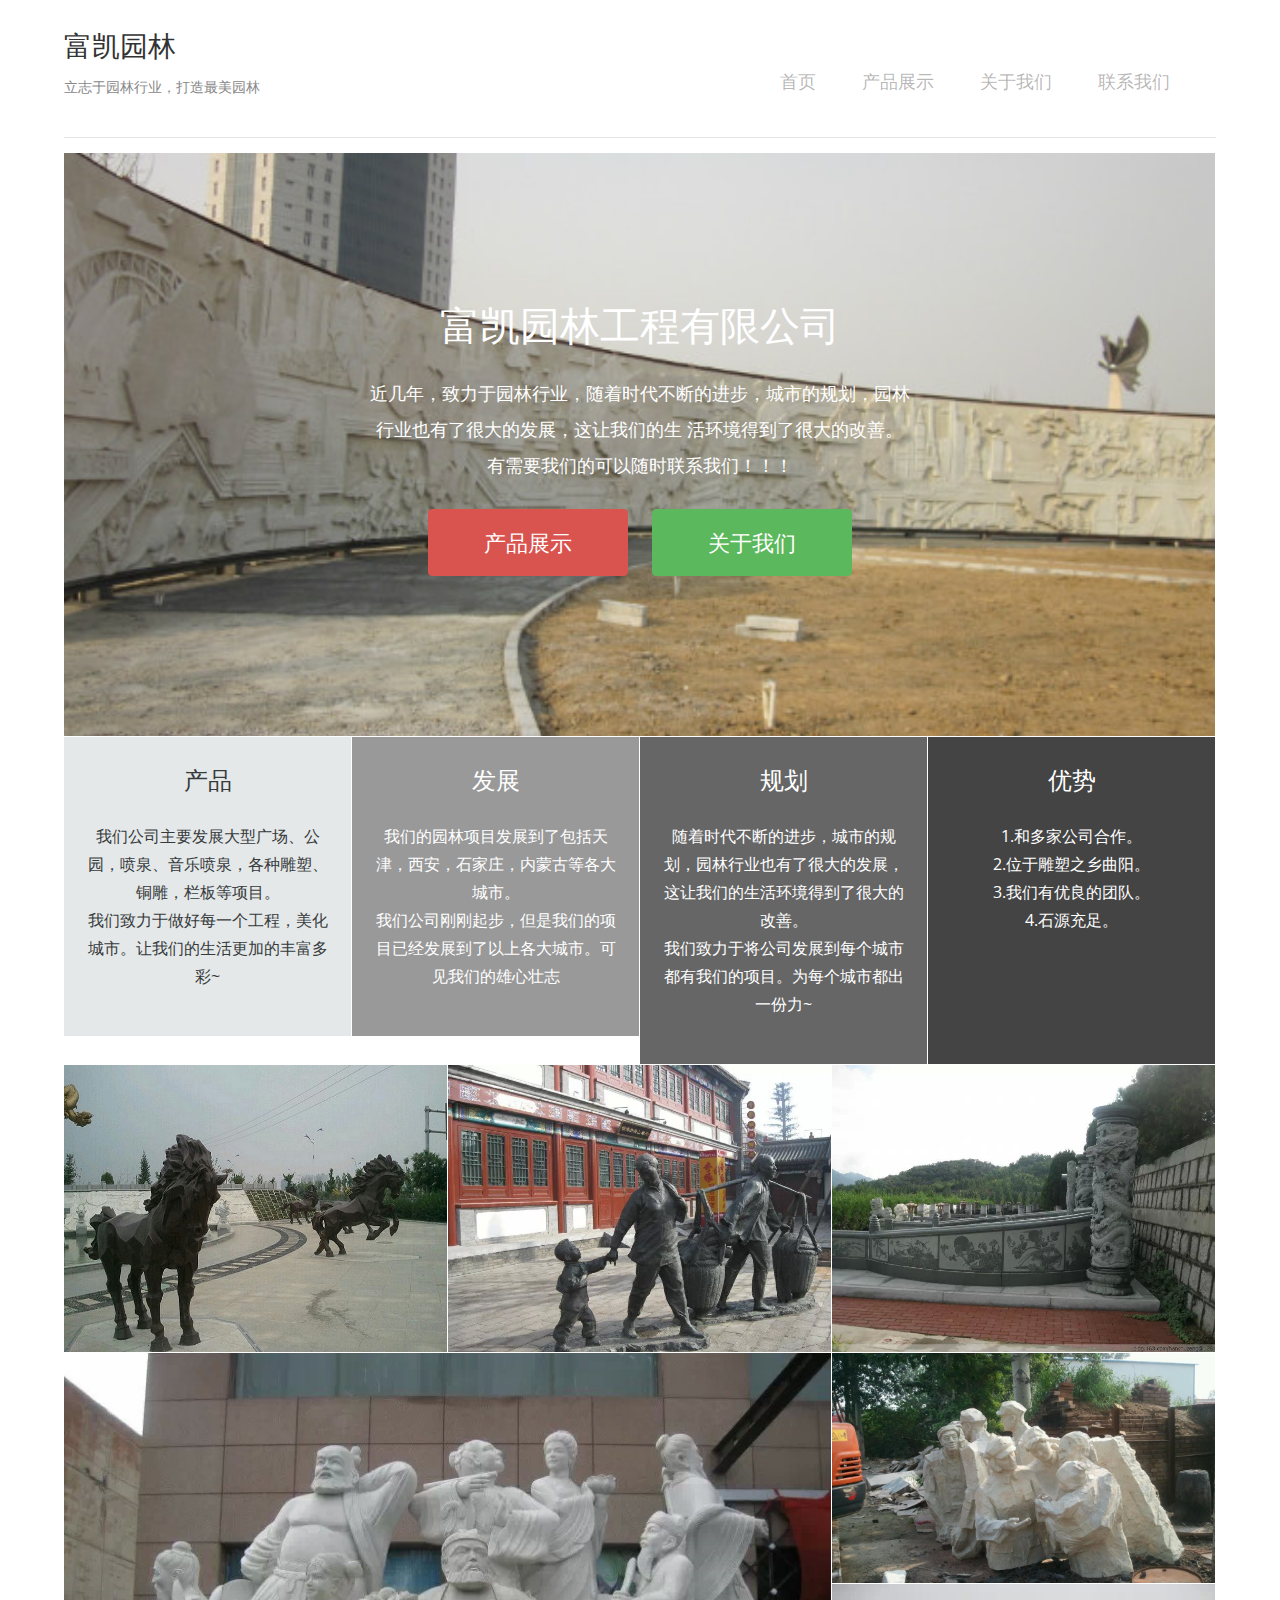
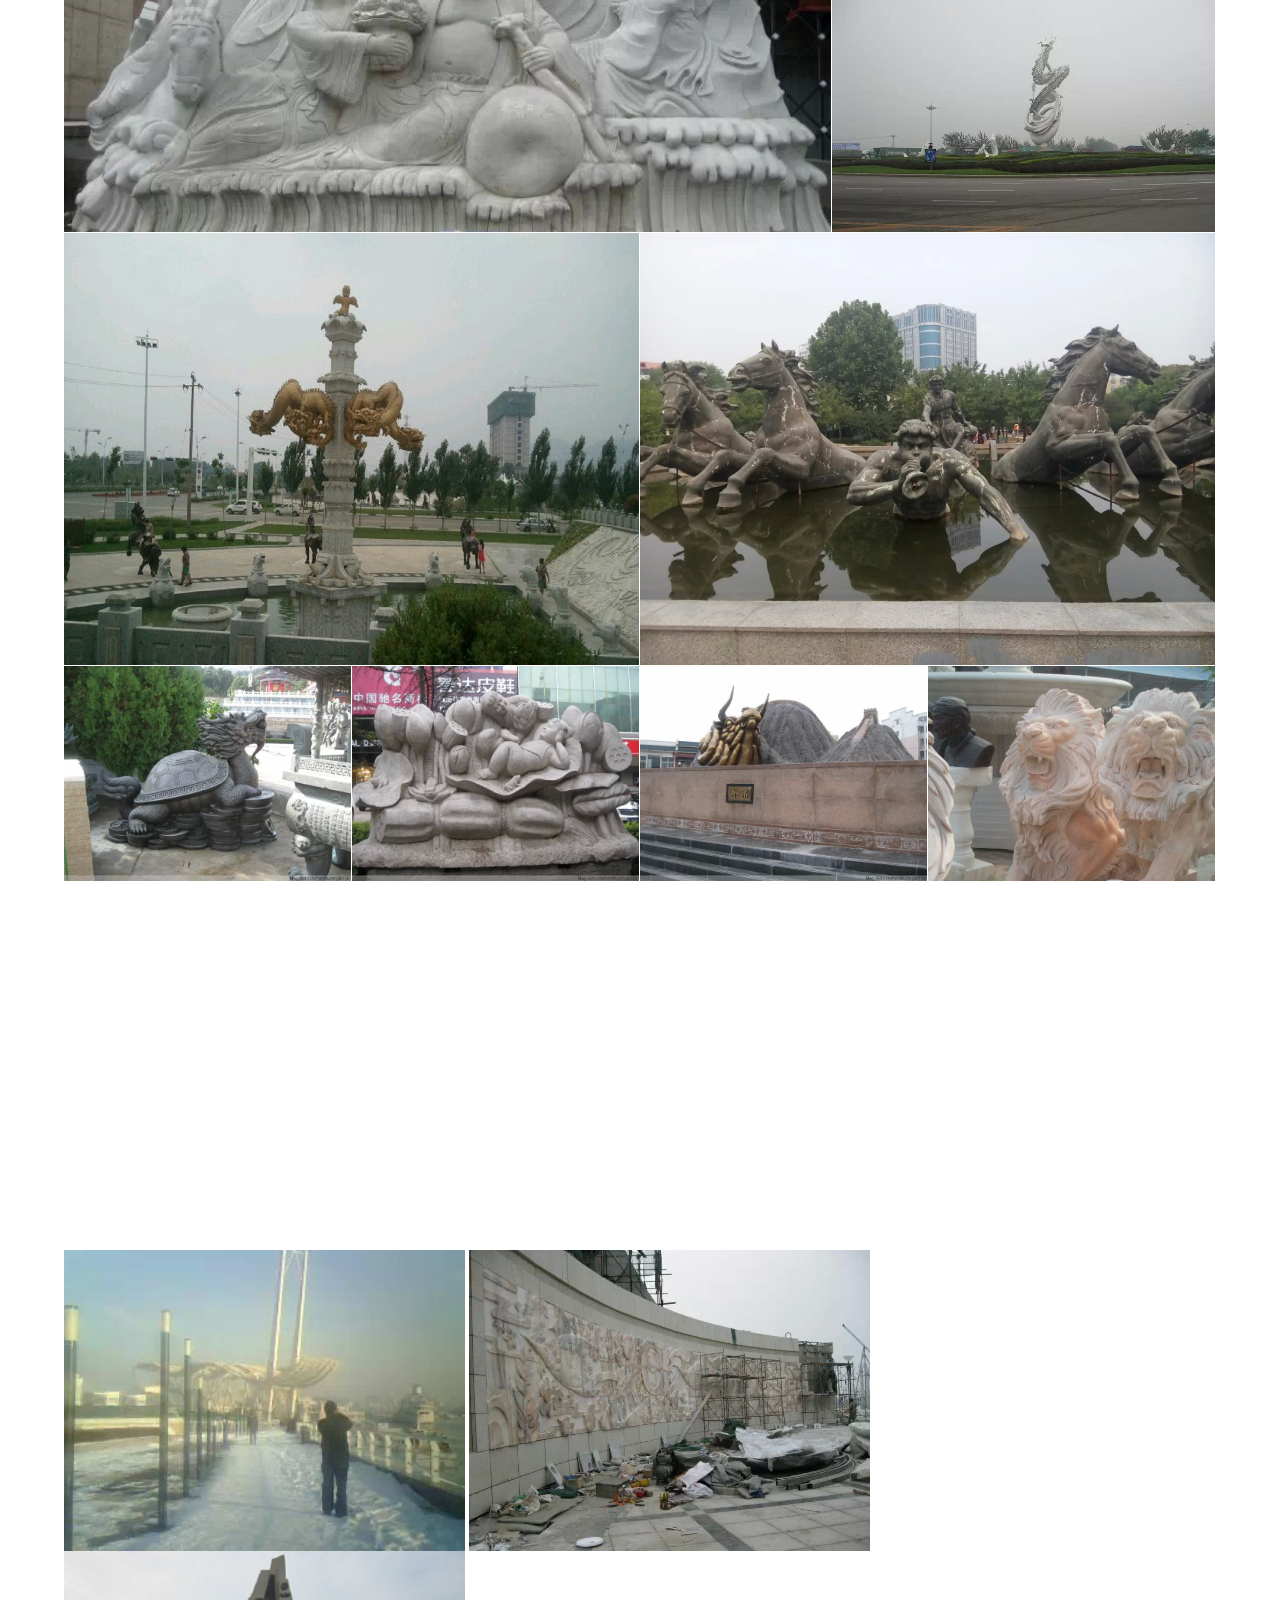
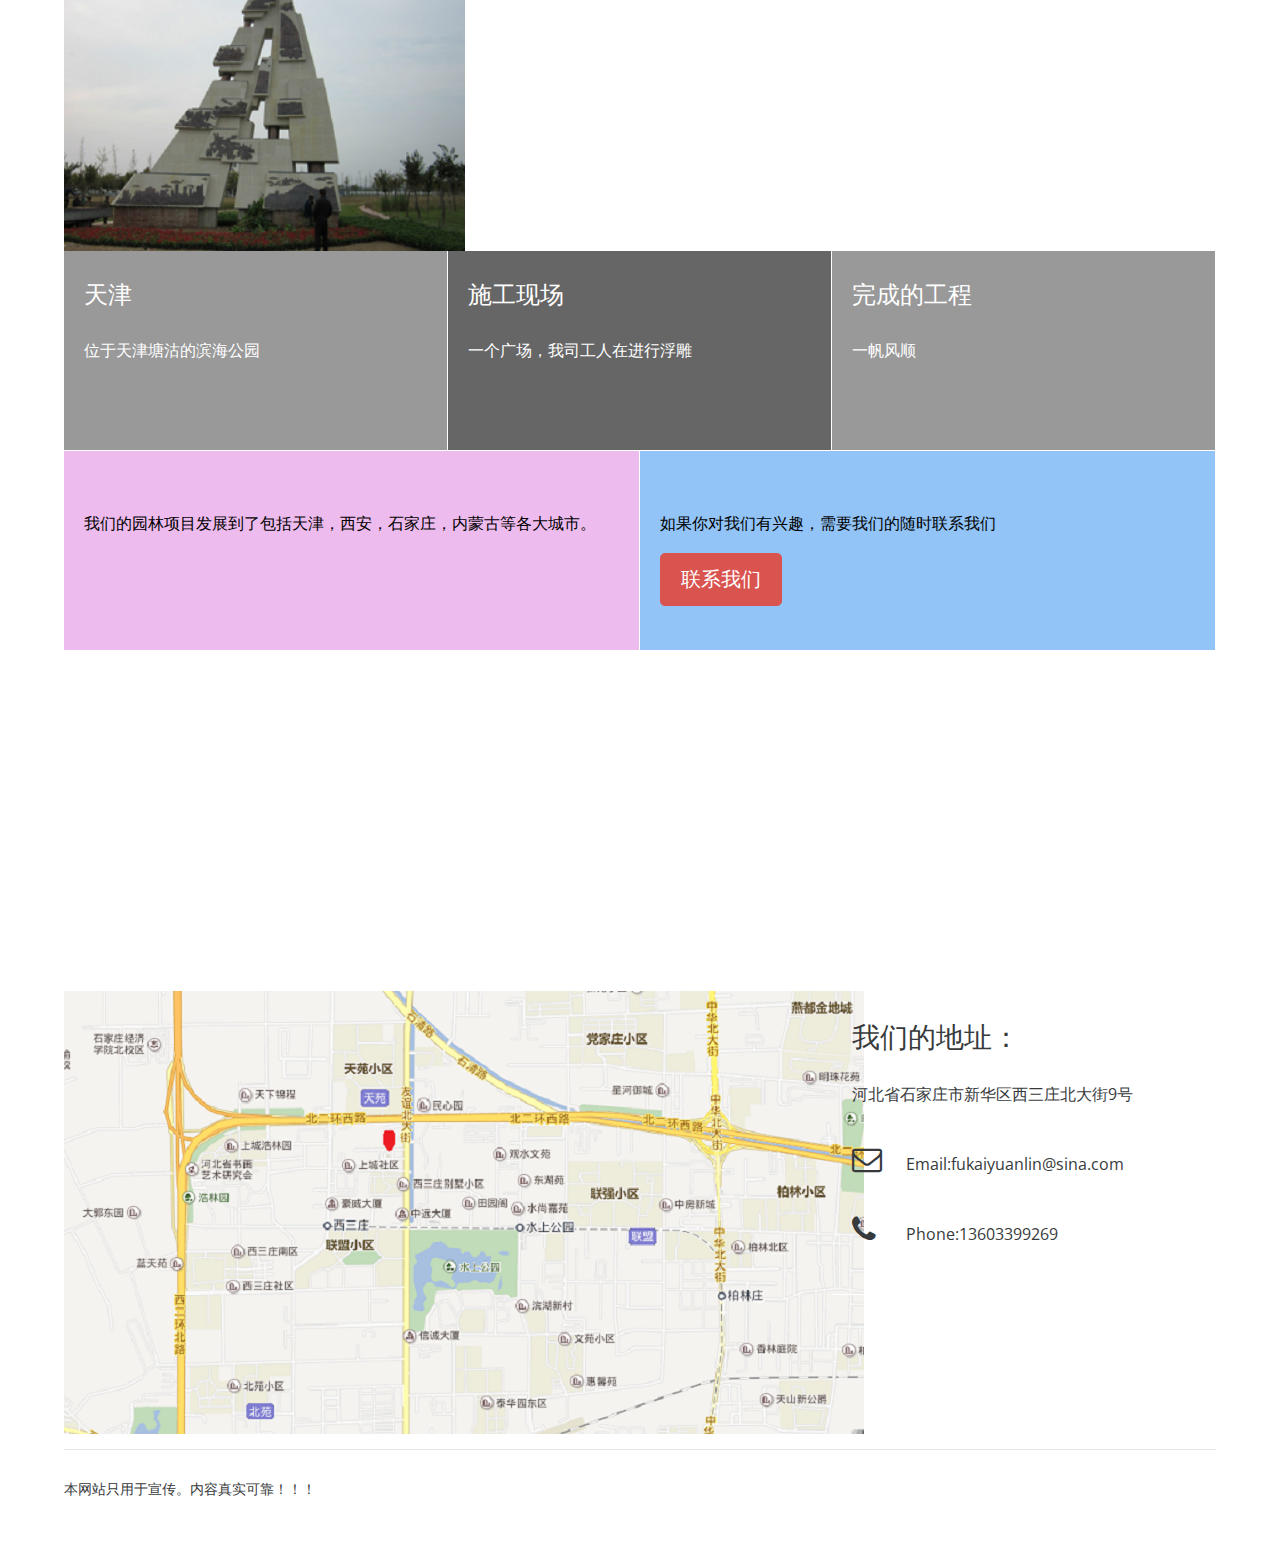
==== index.html @ c666693f "Added files via upload" ====
<!DOCTYPE html>
<html lang="en">
<head>
    <meta charset="UTF-8">
    <meta http-equiv="X-UA-Compatible" content="IE=edge">
    <meta name="viewport" content="width=device-width, initial-scale=1.0">
    
    <link rel='stylesheet' type='text/css' href='http://fonts.useso.com/css?family=Open+Sans:300,400,600,700,400italic'>
    <link rel="stylesheet" type="text/css" href="css/bootstrap.min.css">
    <link rel="stylesheet" type="text/css" href="css/ekko-lightbox.min.css">
<!--    <link rel="stylesheet" type="text/css" href="css/ekko-lightbox-dark.css"> -->
    <link rel="stylesheet" type="text/css" href="font-awesome/css/font-awesome.min.css">
    <link rel="stylesheet" type="text/css" href="css/style.css">
	<script src="js/jquery.min.js"></script>
	<script src="js/top.js"></script> 
    <title>富凯园林工程有限公司</title>
</head>

<body>

<header id="top">

	<div class="container-fluid">
    
        <div class="row">
        
            <div class="col-lg-4 col-md-12 site-title">
                <h1>富凯园林</h1>
                <h2>立志于园林行业，打造最美园林</h2>
                
            </div>
            
            <div class="col-lg-8 col-md-12 main-menu">
                
                <nav class="navbar navbar-light">
                  <ul class="nav navbar-nav single-page-nav">
                    <li class="nav-item">
                      <a class="nav-link" href="#home">首页<!-- <span class="sr-only">(current)</span> --></a>
                    </li>
                    <li class="nav-item">
                      <a class="nav-link" href="#gallery">产品展示</a>
                    </li>
                    <li class="nav-item">
                      <a class="nav-link" href="#about">关于我们</a>
                    </li>
                    <li class="nav-item">
                      <a class="nav-link" href="#contact">联系我们</a>
                    </li>
                    <li class="nav-item">
                     
                    </li>
                  </ul>
                </nav>
              
            </div>
            
        </div>
        
        <div class="row">
            <div class="col-md-12">
            	<hr class="sigma-hr">
            </div>
        </div>

    </div>
    
</header>

<section id="home">

	<div class="container-fluid">

        <div class="row sigma-home single-page-nav">
        
        	<div class="col-md-offset-2 col-lg-offset-3 col-lg-6 col-md-8 col-sm-12 text-center">
            	<h1>富凯园林工程有限公司</h1>
            	<p>近几年，致力于园林行业，随着时代不断的进步，城市的规划，园林行业也有了很大的发展，这让我们的生
				 活环境得到了很大的改善。</br>
                有需要我们的可以随时联系我们！！！</p>
                <a href="#gallery" class="btn btn-danger sigma-start">产品展示</a>
                <a href="#about" class="btn btn-success sigma-start">关于我们</a>
            </div>
            
        </div>
        
        <div class="row">
        	<div class="sigma-content col-lg-3 col-md-6 sigma-bg-lightgray text-center">   	 
                <h2>产品</h2>
            	<p >我们公司主要发展大型广场、公园，喷泉、音乐喷泉，各种雕塑、铜雕，栏板等项目。</br>我们致力于做好每一个工程，美化城市。让我们的生活更加的丰富多彩~</p>
				
            </div>
            <div class="sigma-content col-lg-3 col-md-6 sigma-bg-gray text-center">
            	<h2>发展</h2>
            	<p>我们的园林项目发展到了包括天津，西安，石家庄，内蒙古等各大城市。</br>
				 我们公司刚刚起步，但是我们的项目已经发展到了以上各大城市。可见我们的雄心壮志
				</p>
            </div>
            <div class="sigma-content col-lg-3 col-md-6 sigma-bg-darkgray text-center">
            	<h2>规划</h2>
            	<p>随着时代不断的进步，城市的规划，园林行业也有了很大的发展，这让我们的生活环境得到了很大的改善。</br>
					我们致力于将公司发展到每个城市都有我们的项目。为每个城市都出一份力~
				</p>
            </div>
            <div class="sigma-content col-lg-3 col-md-6 sigma-bg-black text-center">
            	<h2>优势</h2>
            	<p>1.和多家公司合作。</br>2.位于雕塑之乡曲阳。<br>3.我们有优良的团队。</br>4.石源充足。</br></br></br></br></p>
            </div>
        </div>
        
	</div>
    
</section>

<section id="gallery">

	<div class="container-fluid">

        <div class="row">
        
			<a href="images/tm-sigma-01.jpg" data-toggle="lightbox" data-gallery="sigma-gallery" data-title="广场">
            <img src="images/tm-sigma-01.jpg" alt="Image 1" class="img-fluid sigmapad col-lg-4 col-md-6 col-sm-6"></a>

			<a href="images/tm-sigma-02.jpg" data-toggle="lightbox" data-gallery="sigma-gallery" data-title="铜人（一家三口）"
            	data-footer=""><!-- data_footer 用于显示详细信息现在先不用 -->
            <img src="images/tm-sigma-02.jpg" alt="Image 2" class="img-fluid sigmapad col-lg-4 col-md-6 col-sm-6"></a>

			<a href="images/tm-sigma-03.jpg" data-toggle="lightbox" data-gallery="sigma-gallery" data-title="栏板、石柱、浮雕">
			<img src="images/tm-sigma-03.jpg" alt="Image 3" class="img-fluid sigmapad col-lg-4 col-md-8 col-sm-12"></a>

			<a href="images/tm-sigma-04.jpg" data-toggle="lightbox" data-gallery="sigma-gallery" data-title="八仙过海、各显神通"
            	data-footer="">
			<img src="images/tm-sigma-04.jpg" alt="Image 4" class="img-fluid sigmapad col-lg-8 col-md-4 col-sm-6"></a>

			<a href="images/tm-sigma-05.jpg" data-toggle="lightbox" data-gallery="sigma-gallery" data-title="解放军">
			<img src="images/tm-sigma-05.jpg" alt="Image 5" class="img-fluid sigmapad col-lg-4 col-md-4 col-sm-6"></a>
			
            <a href="images/tm-sigma-06.jpg" data-toggle="lightbox" data-gallery="sigma-gallery" data-title="广场铜雕">
            <img src="images/tm-sigma-06.jpg" alt="Image 6" class="img-fluid sigmapad col-lg-4" title="Bicycle"></a>
            

			<a href="images/tm-sigma-07.jpg" data-toggle="lightbox" data-gallery="sigma-gallery" data-title="广场">
			<img src="images/tm-sigma-07.jpg" alt="Image 7" class="img-fluid sigmapad col-sm-6" title="Walking"></a>

			<a href="images/tm-sigma-08.jpg" data-toggle="lightbox" data-gallery="sigma-gallery" data-title="喷泉">
			<img src="images/tm-sigma-08.jpg" alt="Image 8" class="img-fluid sigmapad col-sm-6" title="Camera"></a>
            
            <a href="images/tm-sigma-09.jpg" data-toggle="lightbox" data-gallery="sigma-gallery" data-title="神兽">
			<img src="images/tm-sigma-09.jpg" alt="Image 9" class="img-fluid sigmapad col-lg-3 col-md-8 col-sm-12"></a>


			<a href="images/tm-sigma-10.jpg" data-toggle="lightbox" data-gallery="sigma-gallery" data-title="童子">
			<img src="images/tm-sigma-10.jpg" alt="Image 10" class="img-fluid sigmapad col-lg-3 col-md-4 col-sm-6"></a>

			<a href="images/tm-sigma-11.jpg" data-toggle="lightbox" data-gallery="sigma-gallery" data-title="广场铜雕">
			<img src="images/tm-sigma-11.jpg" alt="Image 11" class="img-fluid sigmapad col-lg-3 col-md-4 col-sm-6"></a>

			<a href="images/tm-sigma-12.jpg" data-toggle="lightbox" data-gallery="sigma-gallery" data-title="狮子">
			<img src="images/tm-sigma-12.jpg" alt="Image 12" class="img-fluid sigmapad col-lg-3 col-sm-12"></a>

        </div>
        
    </div>

</section>

<section id="about">
	
	<div class="container-fluid">
    
    	<div class="row sigma-section-header">
        	<div class="col-md-offset-2 col-lg-offset-3 col-lg-6 col-md-8 col-sm-12 text-center">
        		<h1>关于我们</h1>
                <p>我们公司主要发展大型广场、公园，喷泉、音乐喷泉，各种雕塑、铜雕，栏板等项目。</br>我们的园林项目发展到了包括天津，西安，石家庄，内蒙古等各大城市。</br>
				  位于雕塑之乡曲阳.我们有优良的团队。需要的联系我们吧。
				</p>
            </div>
        </div>
		 <div class="row single-page-nav">
        
        	 <div class="">
            	<div class="">
					<img src="images/tianjing.jpg" width="400.8px"/>
					<img src="images/item.jpg" width="400.8px"/>
					<img src="images/item1.png" width="400.8px"/>
				</div>
            </div>
            <div class="sigma-content col-lg-4 col-md-6 sigma-bg-gray">
            	<h2>天津</h2>
            	<p>位于天津塘沽的滨海公园</p>
            </div>
            <div class="sigma-content col-lg-4 col-md-12 sigma-bg-darkgray">
            	<h2>施工现场</h2>
            	<p>一个广场，我司工人在进行浮雕</p>
            </div>
			<div class="sigma-content col-lg-4 col-md-6 sigma-bg-gray">
            	<h2>完成的工程</h2>
            	<p>一帆风顺</p>
            </div>
        	<div class="sigma-content col-lg-6 col-md-6 sigma-bg-pink">
            	<h2></h2>
            	<p>我们的园林项目发展到了包括天津，西安，石家庄，内蒙古等各大城市。</p>
               
            </div>
			
            <div class="sigma-content col-lg-6 col-md-6 sigma-bg-lightblue">
            	<h2></h2>
            	<p>如果你对我们有兴趣，需要我们的随时联系我们</p>
                <a href="#contact" class="btn btn-danger btn-lg">联系我们</a>
            </div>
        
        	
            
        </div>
        

	</div>
</section>   

<section id="contact">

	<div class="container-fluid">

        <div class="row sigma-section-header">
        	<div class="col-md-offset-2 col-lg-offset-3 col-lg-6 col-md-8 col-sm-12 text-center">
        		<h1>联系我们</h1>
                <p>
				    </br>
					有需要我们的可以随时联系我们！！！</br>
					发送邮件时请注明,需策划书。
				 </p>
            </div>
        </div> 
        
        <div class="row">
            <div class="sigmano col-lg-8 col-md-12">
                <img src="images/address_map.png"/>
               
            </div>
            
			<div class="sigma-content col-lg-4 col-md-12">
        		<h3>我们的地址：</h3>
                <p>河北省石家庄市新华区西三庄北大街9号</p>
          		<p><span class="contact-icon fa fa-envelope-o"></span> Email:fukaiyuanlin@sina.com</p>
                <p><span class="contact-icon fa fa-phone"></span> Phone:13603399269</p>
            </div>
        </div>
        
	</div>
    
</section>


<footer>

	<div class="container-fluid">
    
    	<div class="row">
            <div class="col-md-12">
            	<hr class="sigma-hr">
            </div>
        </div>

        <div class="row">
        	<div class="sigma-copyright col-lg-8">
            	<p >本网站只用于宣传。内容真实可靠！！！</p>
            </div>
        </div>
        
    </div>   

</footer>

		<script src="js/jquery.min.js"></script>
		<script src="js/bootstrap.min.js"></script>
        <script src="js/ekko-lightbox.min.js"></script>
        <script src="js/jquery.singlePageNav.min.js"></script>
        <script>

            // Prevent console.log from generating errors in IE for the purposes of the demo
            if ( ! window.console ) console = { log: function(){} };

            // The actual plugin
            $('.single-page-nav').singlePageNav({
                offset: $('.single-page-nav').outerHeight(),
                filter: ':not(.external)',
                updateHash: true,
                beforeStart: function() {
                    console.log('begin scrolling');
                },
                onComplete: function() {
                    console.log('done scrolling');
                }
            });
			
			$(document).ready(function ($) {

				// delegate calls to data-toggle="lightbox"
				$(document).delegate('*[data-toggle="lightbox"]', 'click', function(event) {
					event.preventDefault();
					return $(this).ekkoLightbox({
						always_show_close: true
					});
				});

			});
			
        </script>

</body>
 <a href="#top" class="cd-top">Top</a>
</html>
---- css/style.css ----
body {
    font-family: 'Open Sans', sans-serif;
	font-size: 18px;
	font-weight: normal;
	line-height: 34px;
}

h1 {
	font-size: 34px;
}

h2 {
	font-size: 30px;
}

.container-fluid {
	margin-left: 5%;
	margin-right: 5%;
}

.sigma-icon {
	font-size: 72px;
	padding: 30px;
}

.contact-icon {
	font-size: 30px;
	padding: 0 20px 0 0;
	min-width: 50px;
}

.site-title {
	padding: 0;
	margin-top: 30px;
	margin-bottom: 20px;
}

.site-title h1 {
	color: #333;
}

.site-title h2 {
	color: #888;
	font-size: 16px;
	padding-top: 20px;
}

.text-center {
	text-align: center;
}
.text-right {
	text-align: right;
}

.main-menu {
	margin-top: 60px;
}
.copyrights{
	text-indent:-9999px;
	height:0;
	line-height:0;
	font-size:0;
	overflow:hidden;
}

.navbar {
	float: right;
	padding: 0 !important;
	margin: 0 !important;
}

.nav-link {
	padding: 10px 15px;
	font-size: 18px;
}

.sigma-hr {
   	margin: 15px -15px !important;
}

.sigmapad {
	padding: 0 1px 1px 0 !important;
	margin: 0 !important;
}

.sigmano {
	padding: 0 !important;
	margin: 0 !important;
}

.sigma-home h1 {
	font-size: 48px;
	color: #FFF;
}
.sigma-home p {
	font-size: 24px;
	color: #FFF;
	line-height: 44px;
}
.sigma-home {
	padding: 0px;
	padding-top: 150px;
	padding-bottom: 150px;
	background: url(../images/tm-sigma-00.jpg) no-repeat center center fixed; 
	-webkit-background-size: cover;
	-moz-background-size: cover;
	-o-background-size: cover;
	background-size: cover;
	border-right: 1px solid #fff;
	border-bottom: 1px solid #fff;
}

.space40 {
	margin-bottom: 40px;
}

.sigma-start {
	margin: 10px;
	padding: 16px 40px;
	min-width: 200px;
	font-size: 22px;
}

.sigma-content {
	padding: 60px 40px;
	border-right: 1px solid #fff;
	border-bottom: 1px solid #fff;
	min-height: 280px;
	
}

.sigma-section-header {
	padding: 0px;
	padding-top: 100px;
	padding-bottom: 80px;
	background: url(../images/tm-sigma-00.jpg) no-repeat center center fixed; 
	-webkit-background-size: cover;
	-moz-background-size: cover;
	-o-background-size: cover;
	background-size: cover;
	border-right: 1px solid #fff;
	border-bottom: 1px solid #fff;
	color: #FFF;
}

.sigma-home p, .sigma-content p, .sigma-section-header p {
	padding: 20px 0 0 0;
	
}

.form-group {
	margin: 20px 0;
}

/* Sigma BG Colors --- BEGIN */

.sigma-bg-lightgray {
	background-color: #E4E8E8;
}

.sigma-bg-gray {
	background-color: #999;
	color: #FFF;
}

.sigma-bg-darkgray {
	background-color: #666;
	color: #FFF;
}

.sigma-bg-black {
	background-color: #444;
	color: #FFF;
}

.sigma-bg-blue {
	background-color: #28B;
	color: #FFF;
}

.sigma-bg-red {
	background-color: #A52;
	color: #FFF;
}

.sigma-bg-pink {
	background-color: #EBE;
	color: #000;
}

.sigma-bg-lightblue {
	background-color: #92C4F8;
	color: #000;
}

.sigma-bg-yellow {
	background-color: #A4A430;
	color: #FFF;
}

.sigma-bg-green {
	background-color: #496;
	color: #FFF;
}

/* Sigma BG Colors --- END */

.sigma-copyright {
	margin: 0;
	padding: 10px 0 30px 0;
	font-size: 14px;
}

@media (max-width:1330px) {
	body {
		font-size: 16px;
		line-height: 28px;
	}
	h1 {
		font-size: 28px;
	}
	
	h2 {
		font-size: 24px;
	}
	.sigma-icon {
		font-size: 48px;
		padding: 20px;
	}
	.site-title h2 {
		font-size: 14px;
		padding-top: 10px;
	}
	.sigma-content {
		padding: 30px 20px;
		min-height: 200px;
	}
	.sigma-home h1 {
		font-size: 40px;
	}
	.sigma-home p {
		font-size: 18px;
		line-height: 36px;
	}
}

@media (max-width:990px) {
	.main-menu {
		margin: 0px;
	}
}
.cd-top {
  display: inline-block;
  height: 40px;
  width: 40px;
  position: fixed;
  bottom: 40px;
  right: 10px;
  box-shadow: 0 0 10px rgba(0, 0, 0, 0.05);
  /* image replacement properties */
  overflow: hidden;
  text-indent: 100%;
  white-space: nowrap;
  background: rgba(232, 98, 86, 0.8) url(../images/cd-top-arrow.svg) no-repeat center 50%;
  visibility: hidden;
  opacity: 0;
  -webkit-transition: all 0.3s;
  -moz-transition: all 0.3s;
  transition: all 0.3s;
}
.cd-top.cd-is-visible {
  /* the button becomes visible */
  visibility: visible;
  opacity: 1;
}
.cd-top.cd-fade-out {
  /* 如果用户继续向下滚动,这个按钮的透明度会变得更低 */
  opacity: .5;
}
.no-touch .cd-top:hover {
  background-color: #e86256;
  opacity: 1;
}
@media only screen and (min-width: 768px) {
  .cd-top {
    right: 20px;
    bottom: 20px;
  }
}
@media only screen and (min-width: 1024px) {
  .cd-top {
    height: 60px;
    width: 60px;
    right: 0px;
    bottom: 10px;
  }
}
@media (max-width:767px) {
	
	.nav-link {
		padding: 5px 10px;
		font-size: 16px;
	}
	.sigma-home h1 {
		font-size: 30px;
	}
	.sigma-home p {
		font-size: 16px;
		line-height: 28px;
	}
	.sigma-content {
		padding: 20px;
		min-height: 100px;
	}
	
	
}
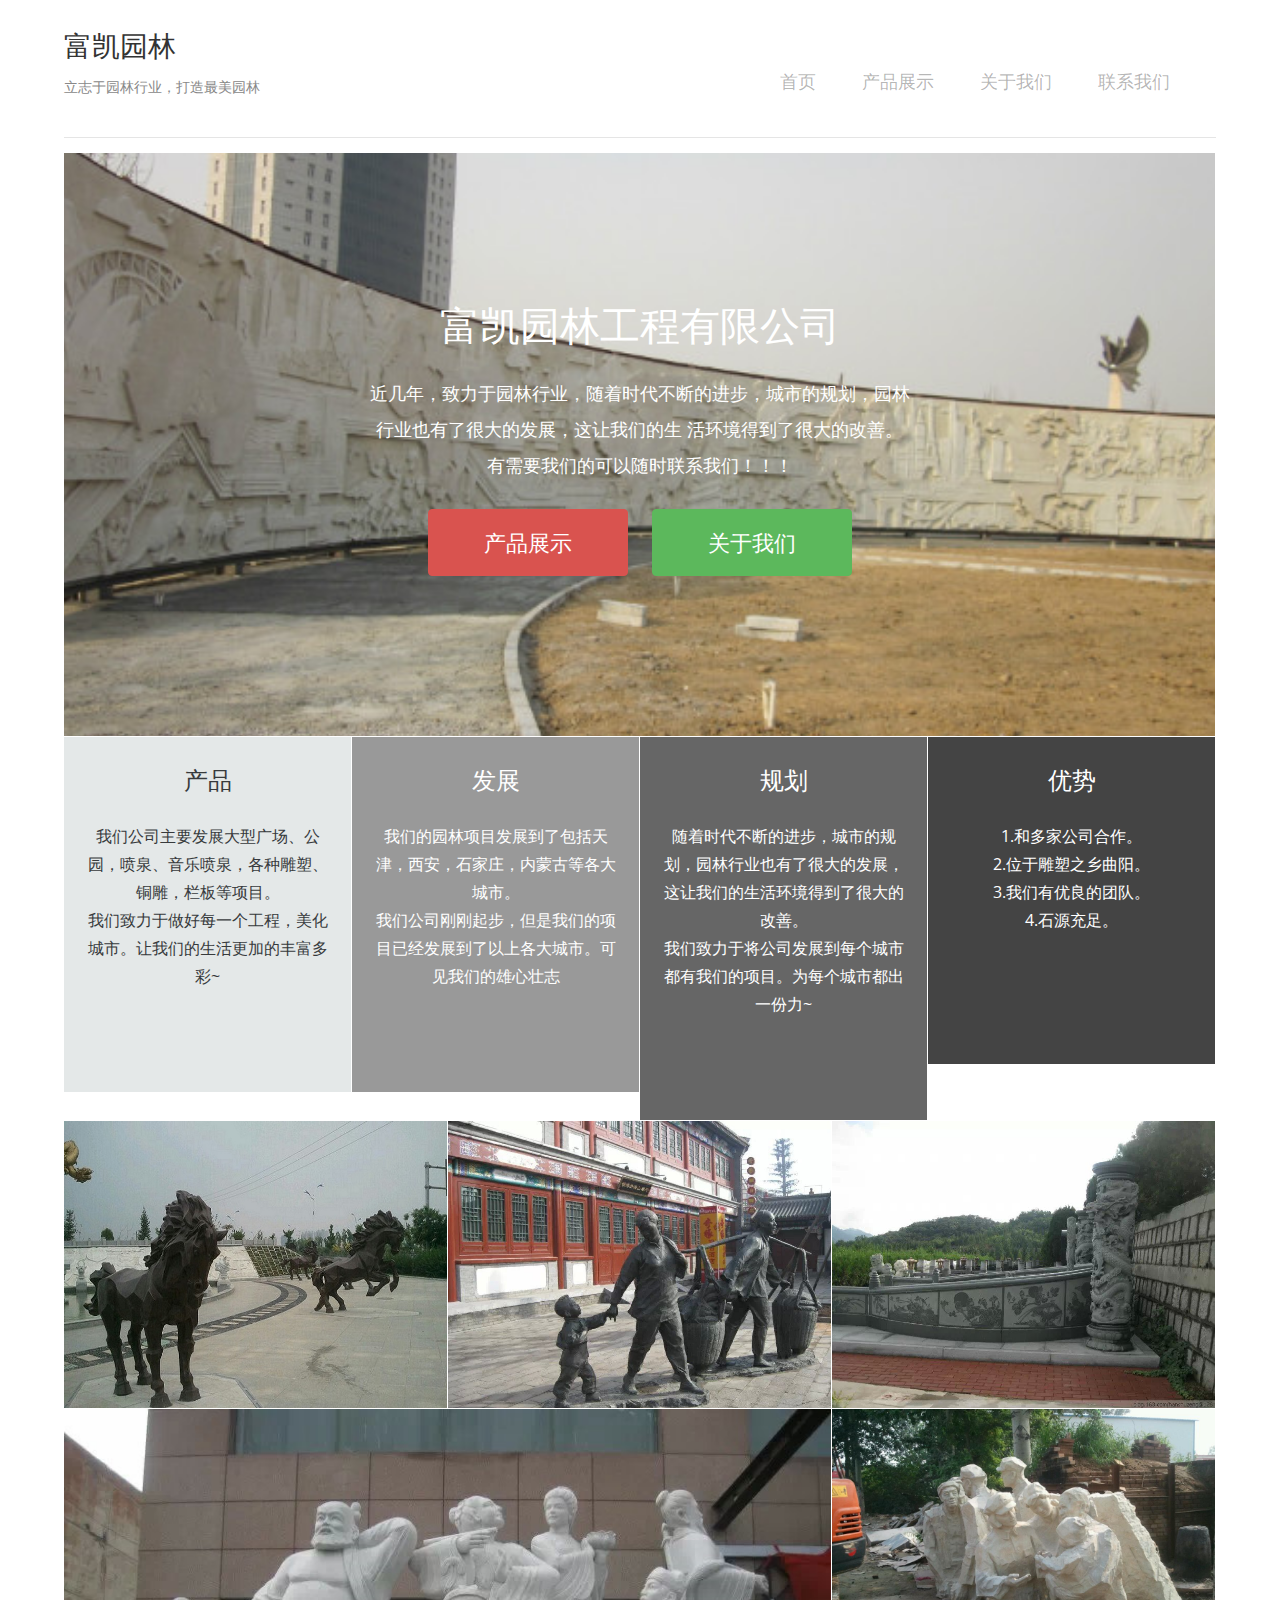
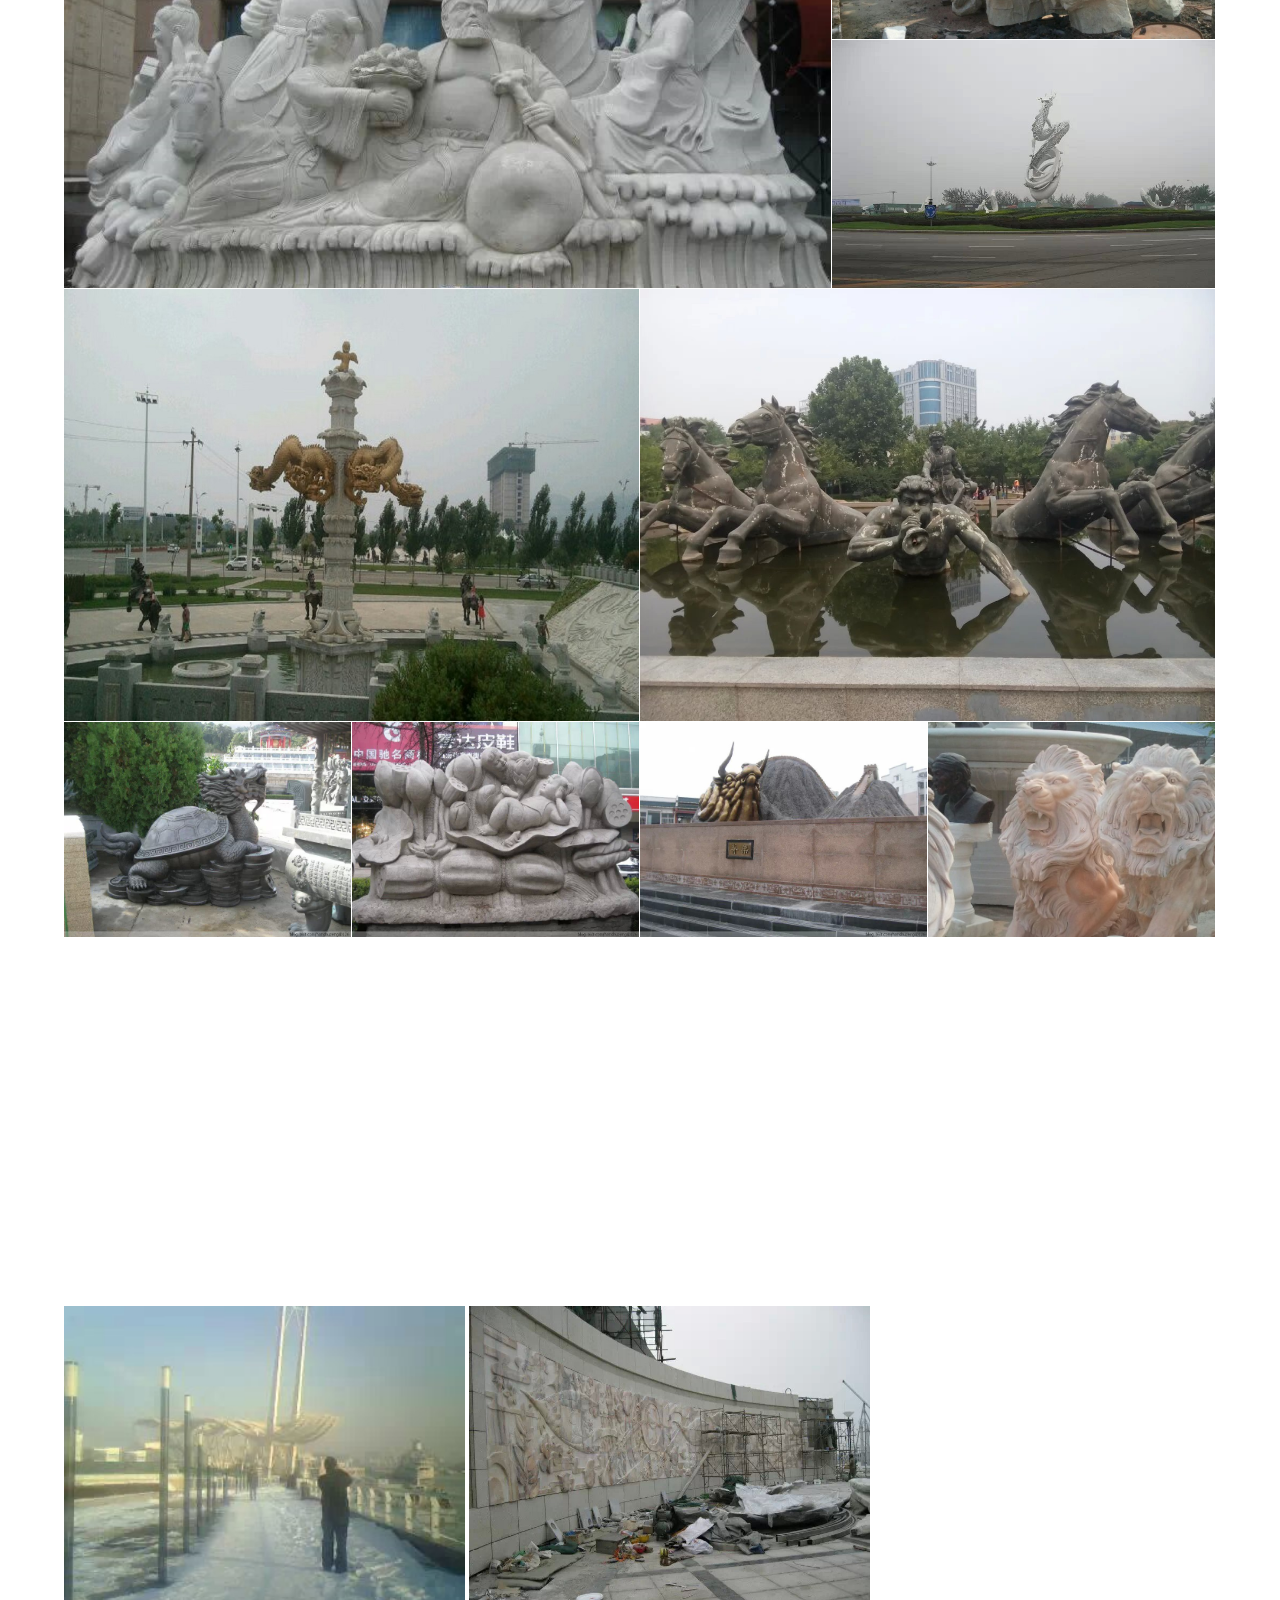
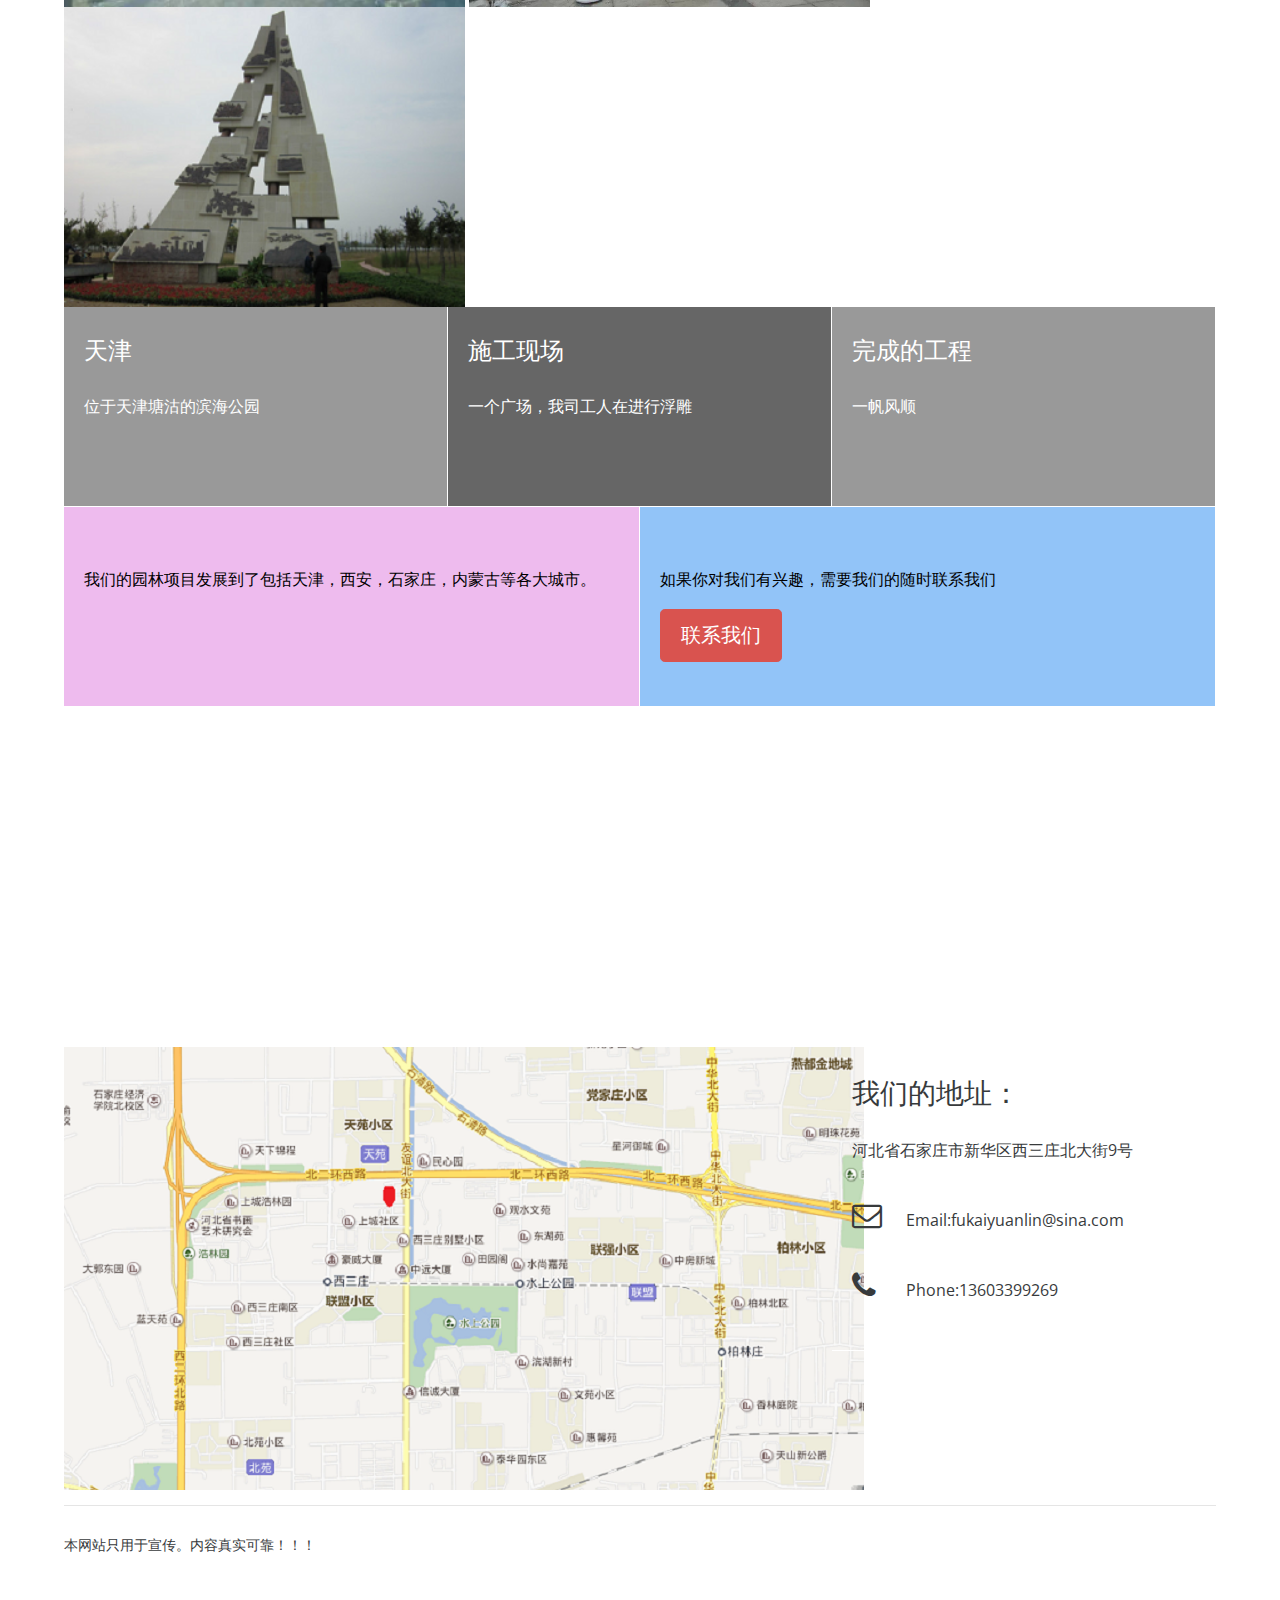
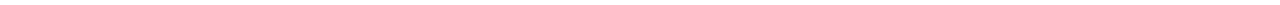
==== commit d6eba5ac: "Update index.html" ====
--- a/index.html
+++ b/index.html
@@ -86,19 +86,19 @@
         <div class="row">
         	<div class="sigma-content col-lg-3 col-md-6 sigma-bg-lightgray text-center">   	 
                 <h2>产品</h2>
-            	<p >我们公司主要发展大型广场、公园，喷泉、音乐喷泉，各种雕塑、铜雕，栏板等项目。</br>我们致力于做好每一个工程，美化城市。让我们的生活更加的丰富多彩~</p>
+            	<p >我们公司主要发展大型广场、公园，喷泉、音乐喷泉，各种雕塑、铜雕，栏板等项目。</br>我们致力于做好每一个工程，美化城市。让我们的生活更加的丰富多彩~</br></br></br></p>
 				
             </div>
             <div class="sigma-content col-lg-3 col-md-6 sigma-bg-gray text-center">
             	<h2>发展</h2>
             	<p>我们的园林项目发展到了包括天津，西安，石家庄，内蒙古等各大城市。</br>
-				 我们公司刚刚起步，但是我们的项目已经发展到了以上各大城市。可见我们的雄心壮志
+				 我们公司刚刚起步，但是我们的项目已经发展到了以上各大城市。可见我们的雄心壮志</br></br></br>
 				</p>
             </div>
             <div class="sigma-content col-lg-3 col-md-6 sigma-bg-darkgray text-center">
             	<h2>规划</h2>
             	<p>随着时代不断的进步，城市的规划，园林行业也有了很大的发展，这让我们的生活环境得到了很大的改善。</br>
-					我们致力于将公司发展到每个城市都有我们的项目。为每个城市都出一份力~
+					我们致力于将公司发展到每个城市都有我们的项目。为每个城市都出一份力~</br></br></br>
 				</p>
             </div>
             <div class="sigma-content col-lg-3 col-md-6 sigma-bg-black text-center">
@@ -307,5 +307,8 @@
         </script>
 
 </body>
- <a href="#top" class="cd-top">Top</a>
-</html>+ <div>
+	
+	<a href="#top" class="cd-top" width="60px" height="60px">Top</a>
+ </div>
+</html>
--- a/css/style.css
+++ b/css/style.css
@@ -260,15 +260,39 @@
   box-shadow: 0 0 10px rgba(0, 0, 0, 0.05);
   /* image replacement properties */
   overflow: hidden;
-  text-indent: 100%;
+  text-indent: 0%;
+  color: #FFF;
   white-space: nowrap;
-  background: rgba(232, 98, 86, 0.8) url(../images/cd-top-arrow.svg) no-repeat center 50%;
+  background: rgba(232, 98, 86, 0.8) url(../images/cd-top-arrow.svg) no-repeat center 30%;
   visibility: hidden;
   opacity: 0;
   -webkit-transition: all 0.3s;
   -moz-transition: all 0.3s;
   transition: all 0.3s;
-}
+  
+}
+a{
+	
+	text-align:center;
+	padding-top:22px
+}
+a:link{
+text-decoration:none;
+color: #FFF; 
+}
+a:visited{
+color: #FFF; 
+text-decoration:none;
+}
+a:hover{
+text-decoration:none;
+color: #FFF; 
+}
+a:active{
+text-decoration:none;
+color: #FFF; 
+}
+
 .cd-top.cd-is-visible {
   /* the button becomes visible */
   visibility: visible;
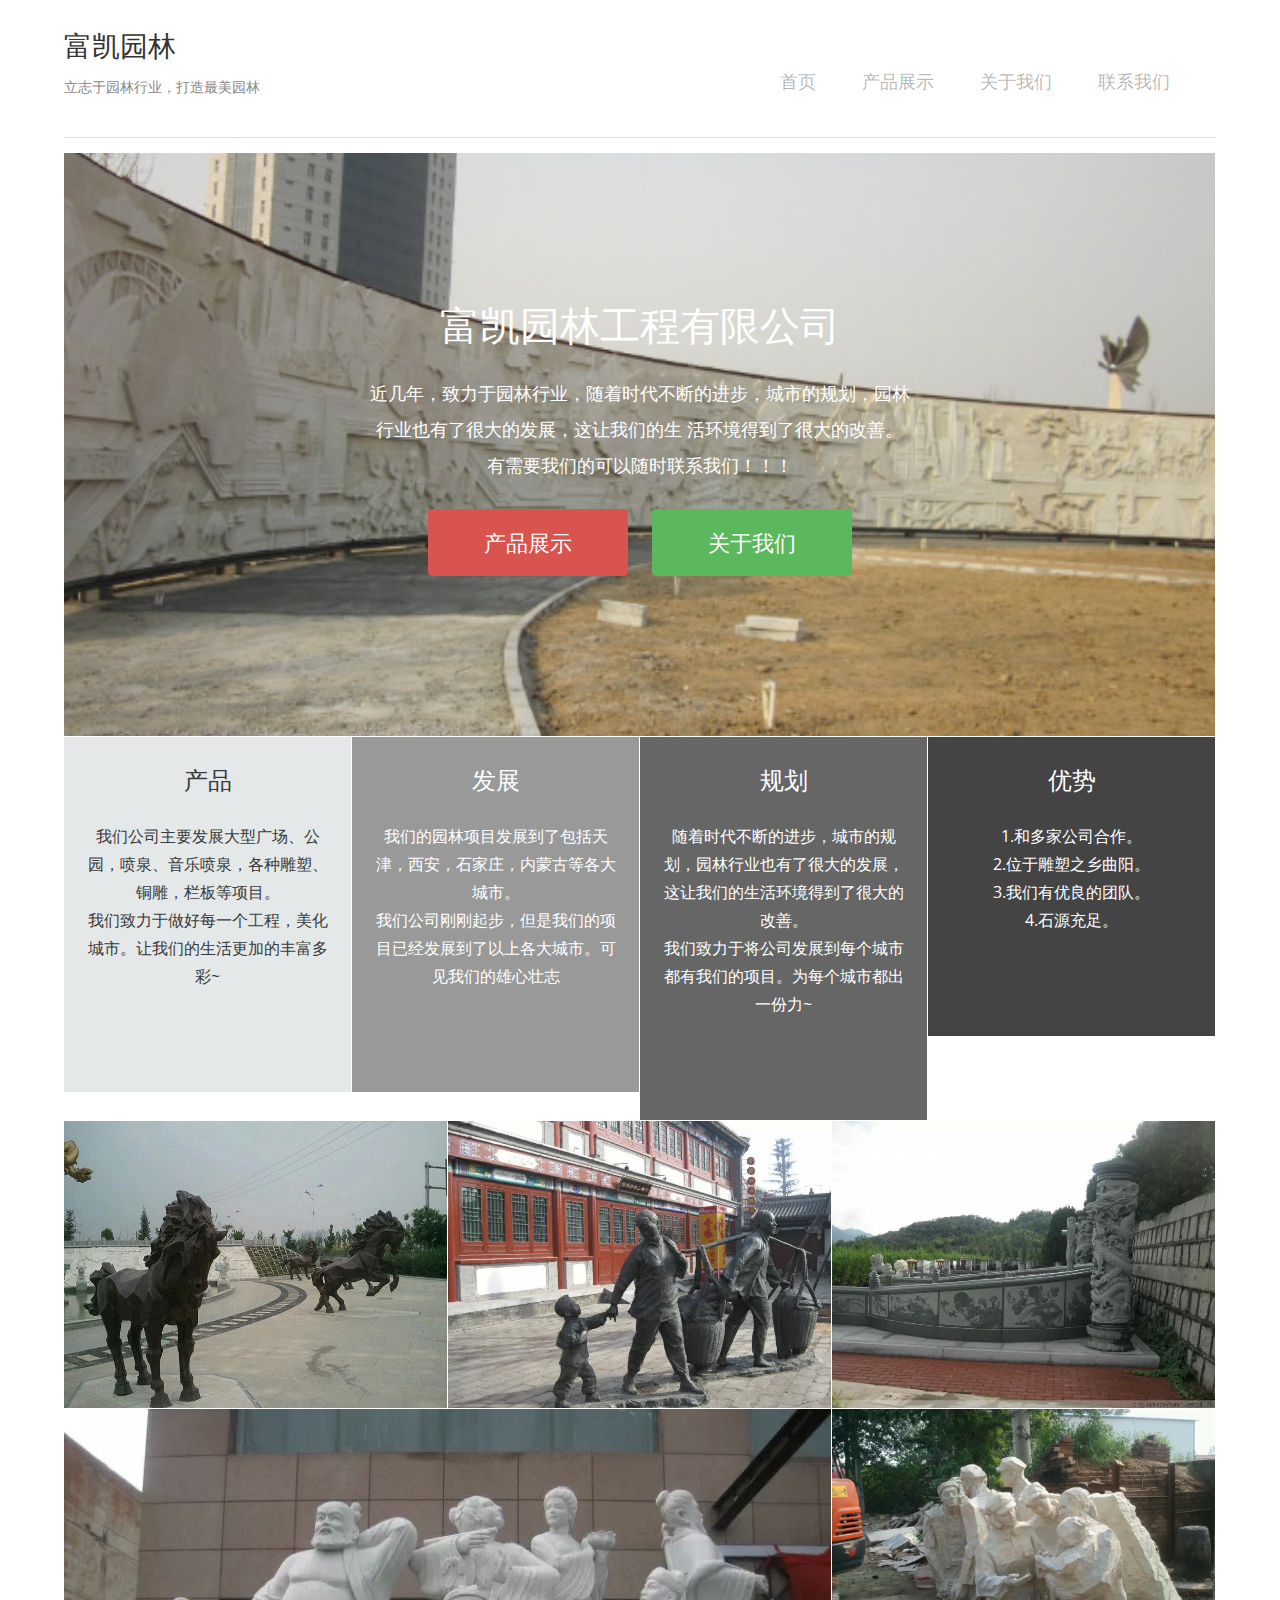
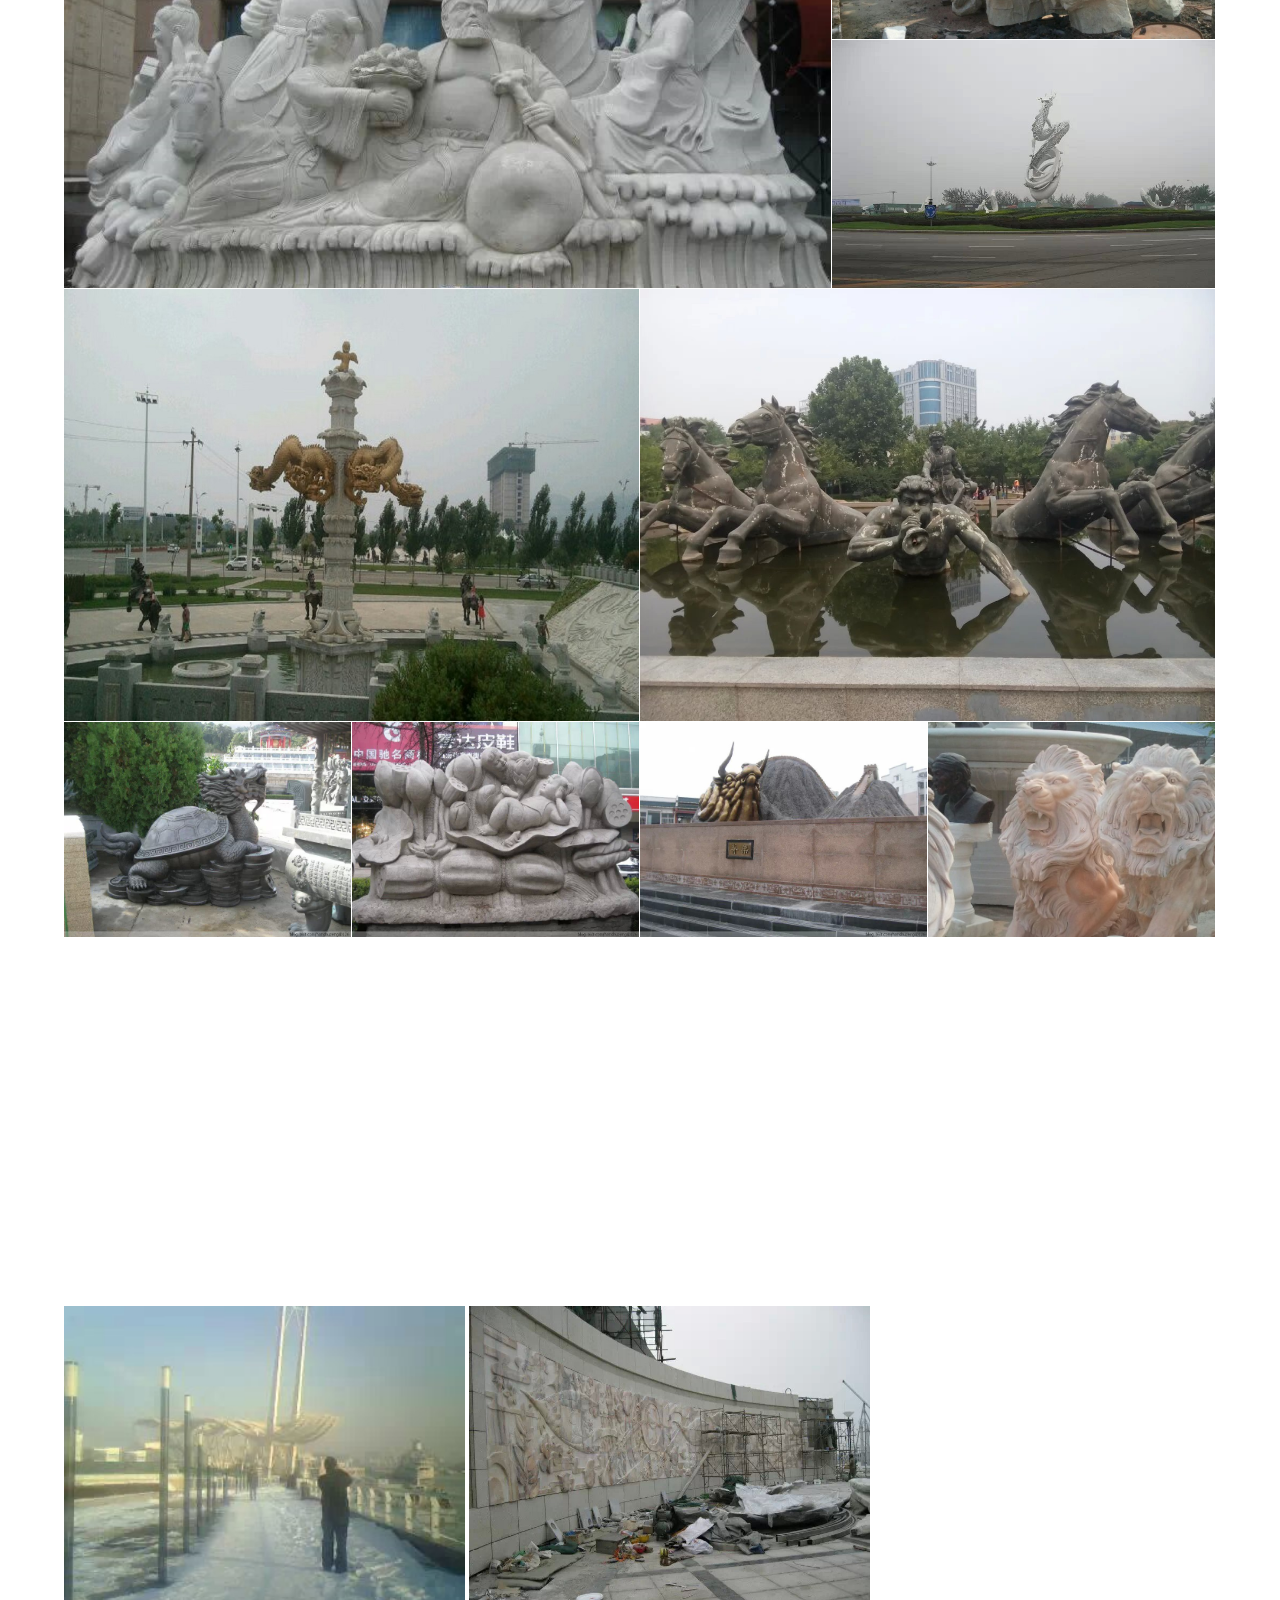
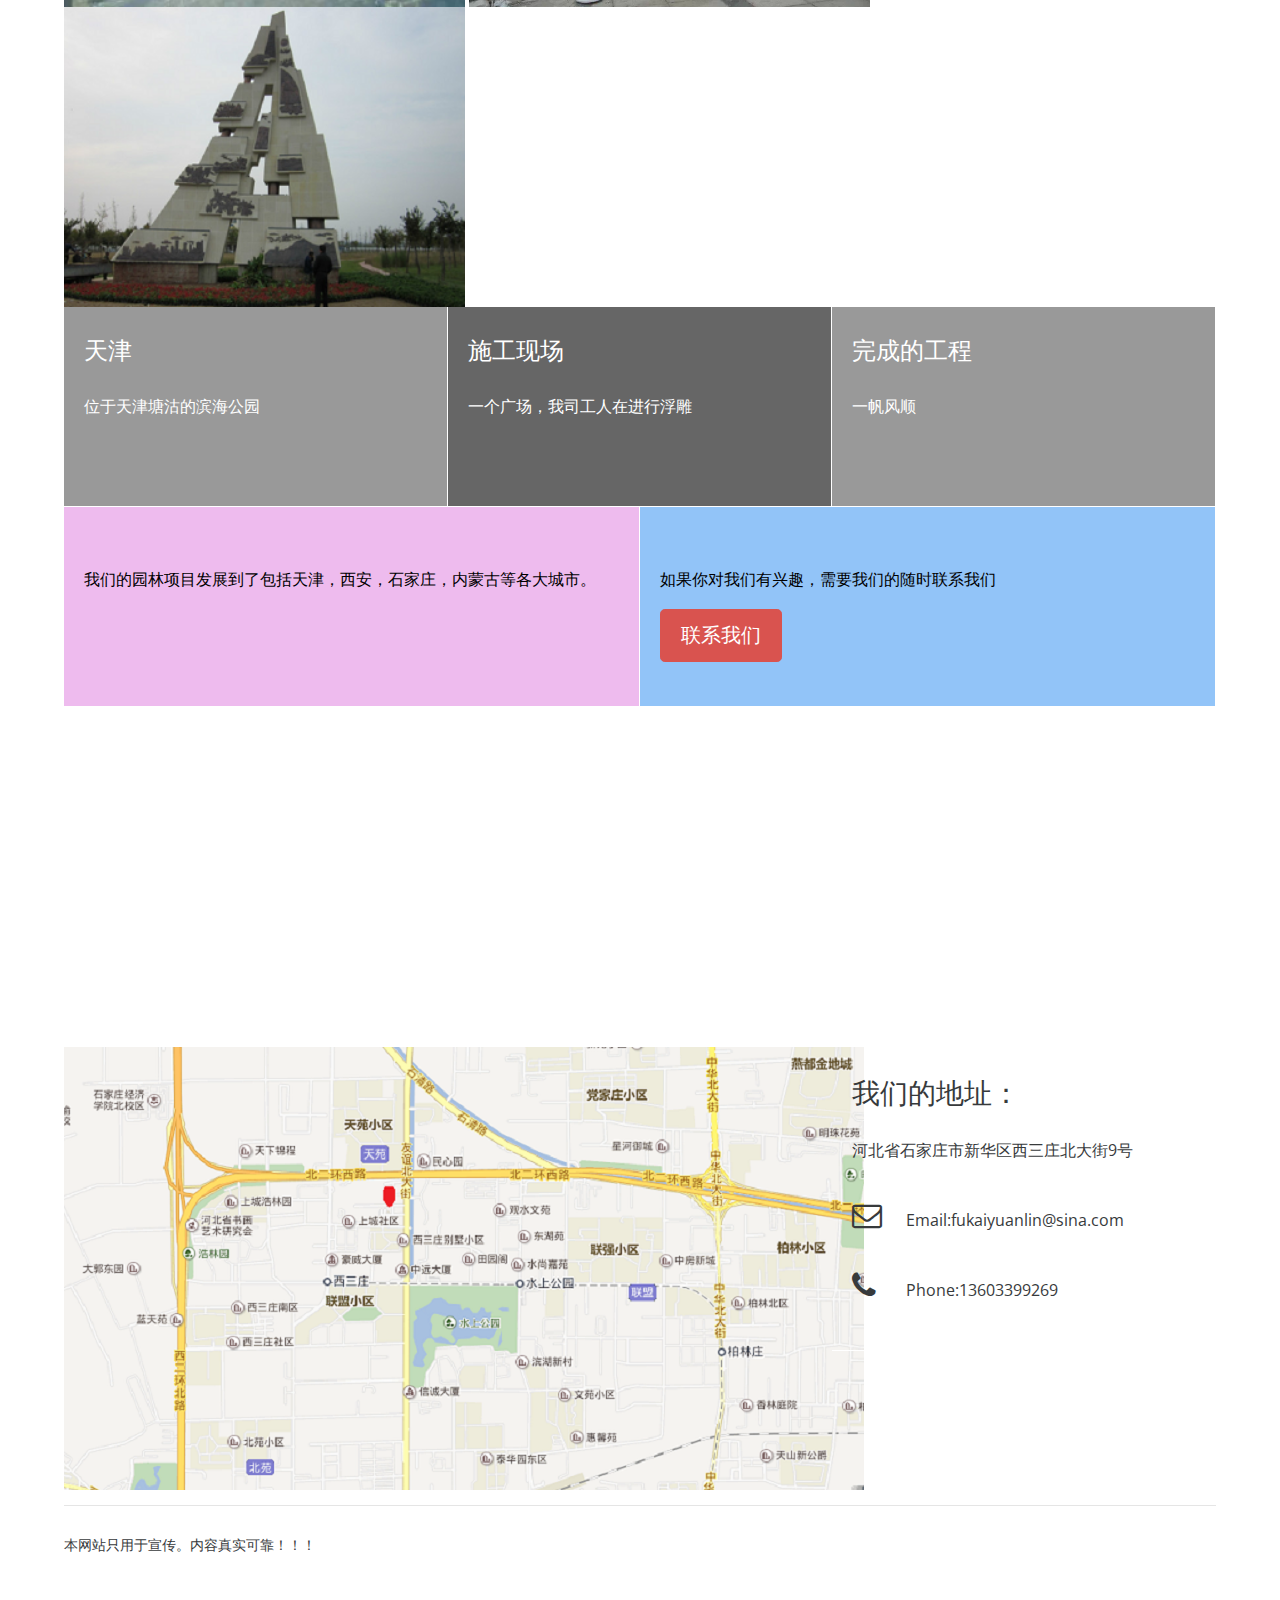
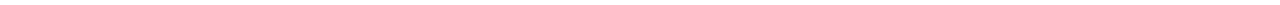
==== commit 05ce07d3: "Update index.html" ====
--- a/index.html
+++ b/index.html
@@ -103,7 +103,7 @@
             </div>
             <div class="sigma-content col-lg-3 col-md-6 sigma-bg-black text-center">
             	<h2>优势</h2>
-            	<p>1.和多家公司合作。</br>2.位于雕塑之乡曲阳。<br>3.我们有优良的团队。</br>4.石源充足。</br></br></br></br></p>
+            	<p>1.和多家公司合作。</br>2.位于雕塑之乡曲阳。<br>3.我们有优良的团队。</br>4.石源充足。</br></br></br></p>
             </div>
         </div>
         
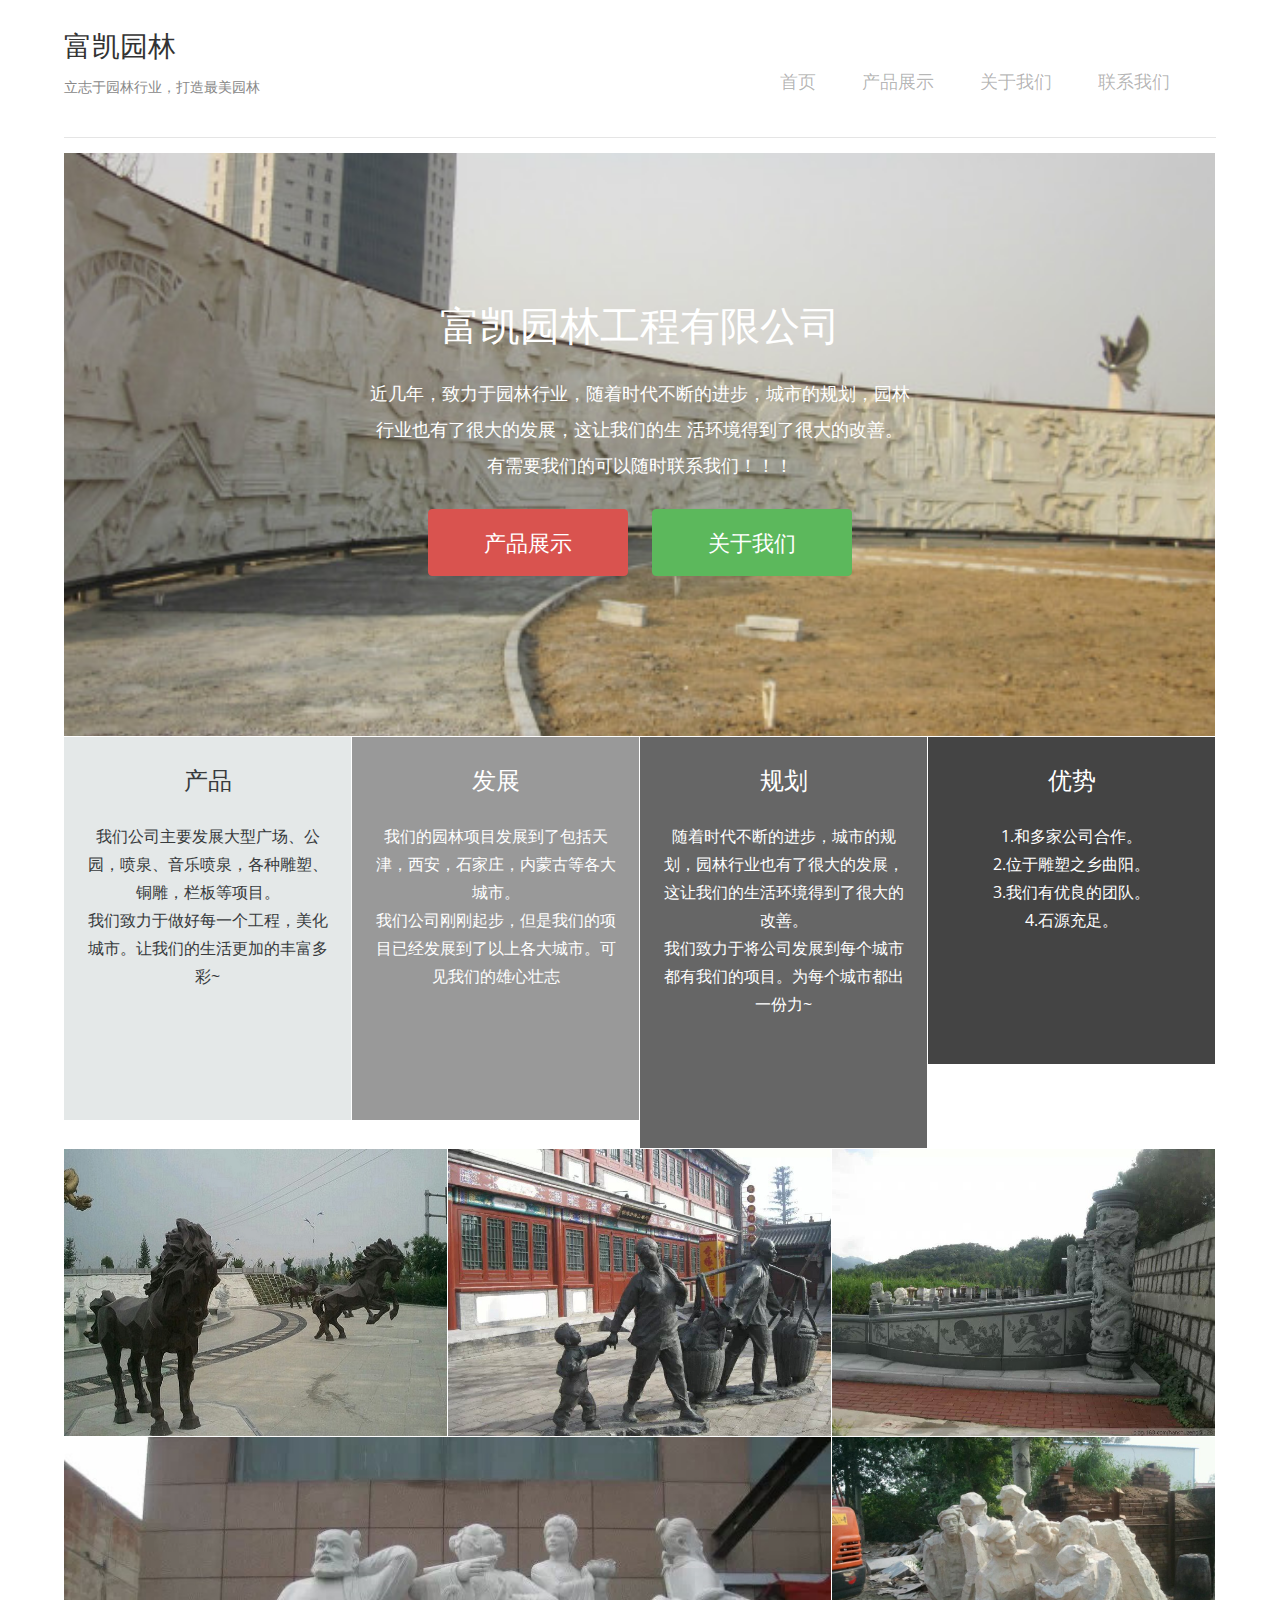
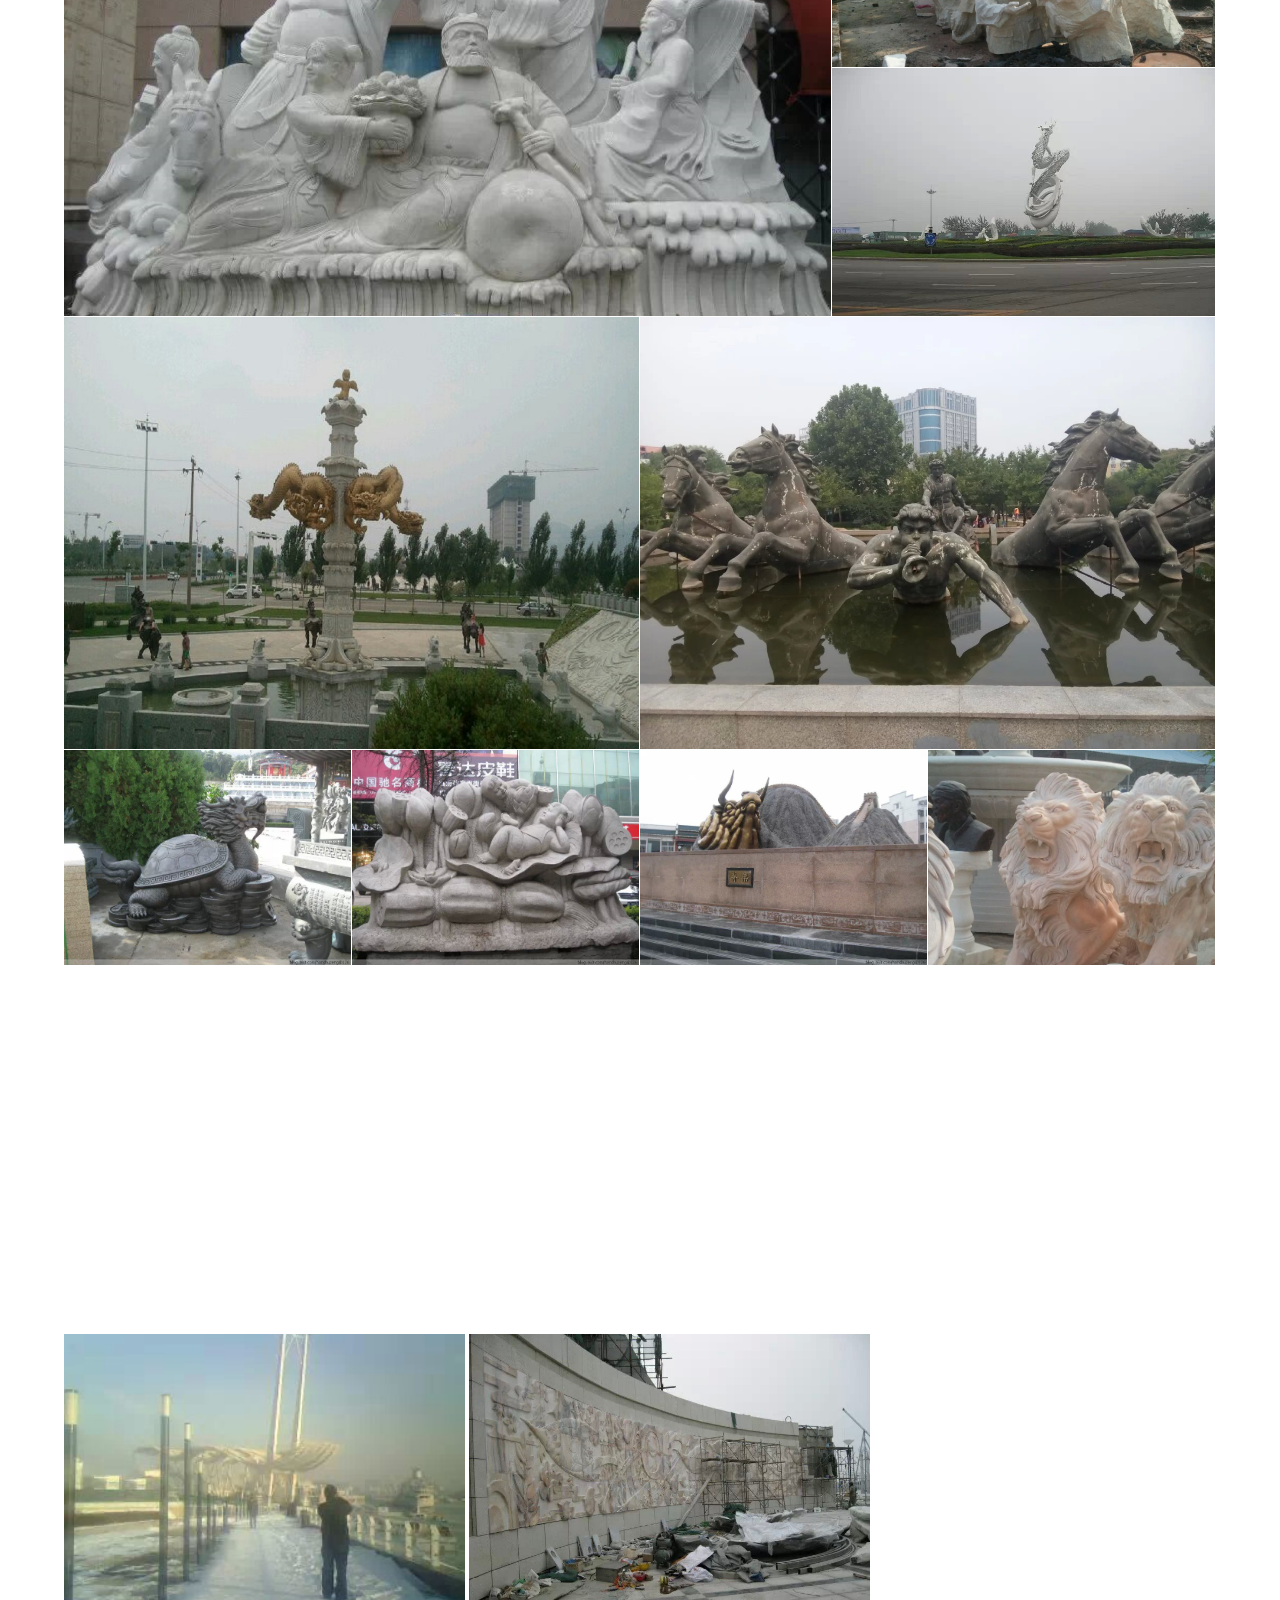
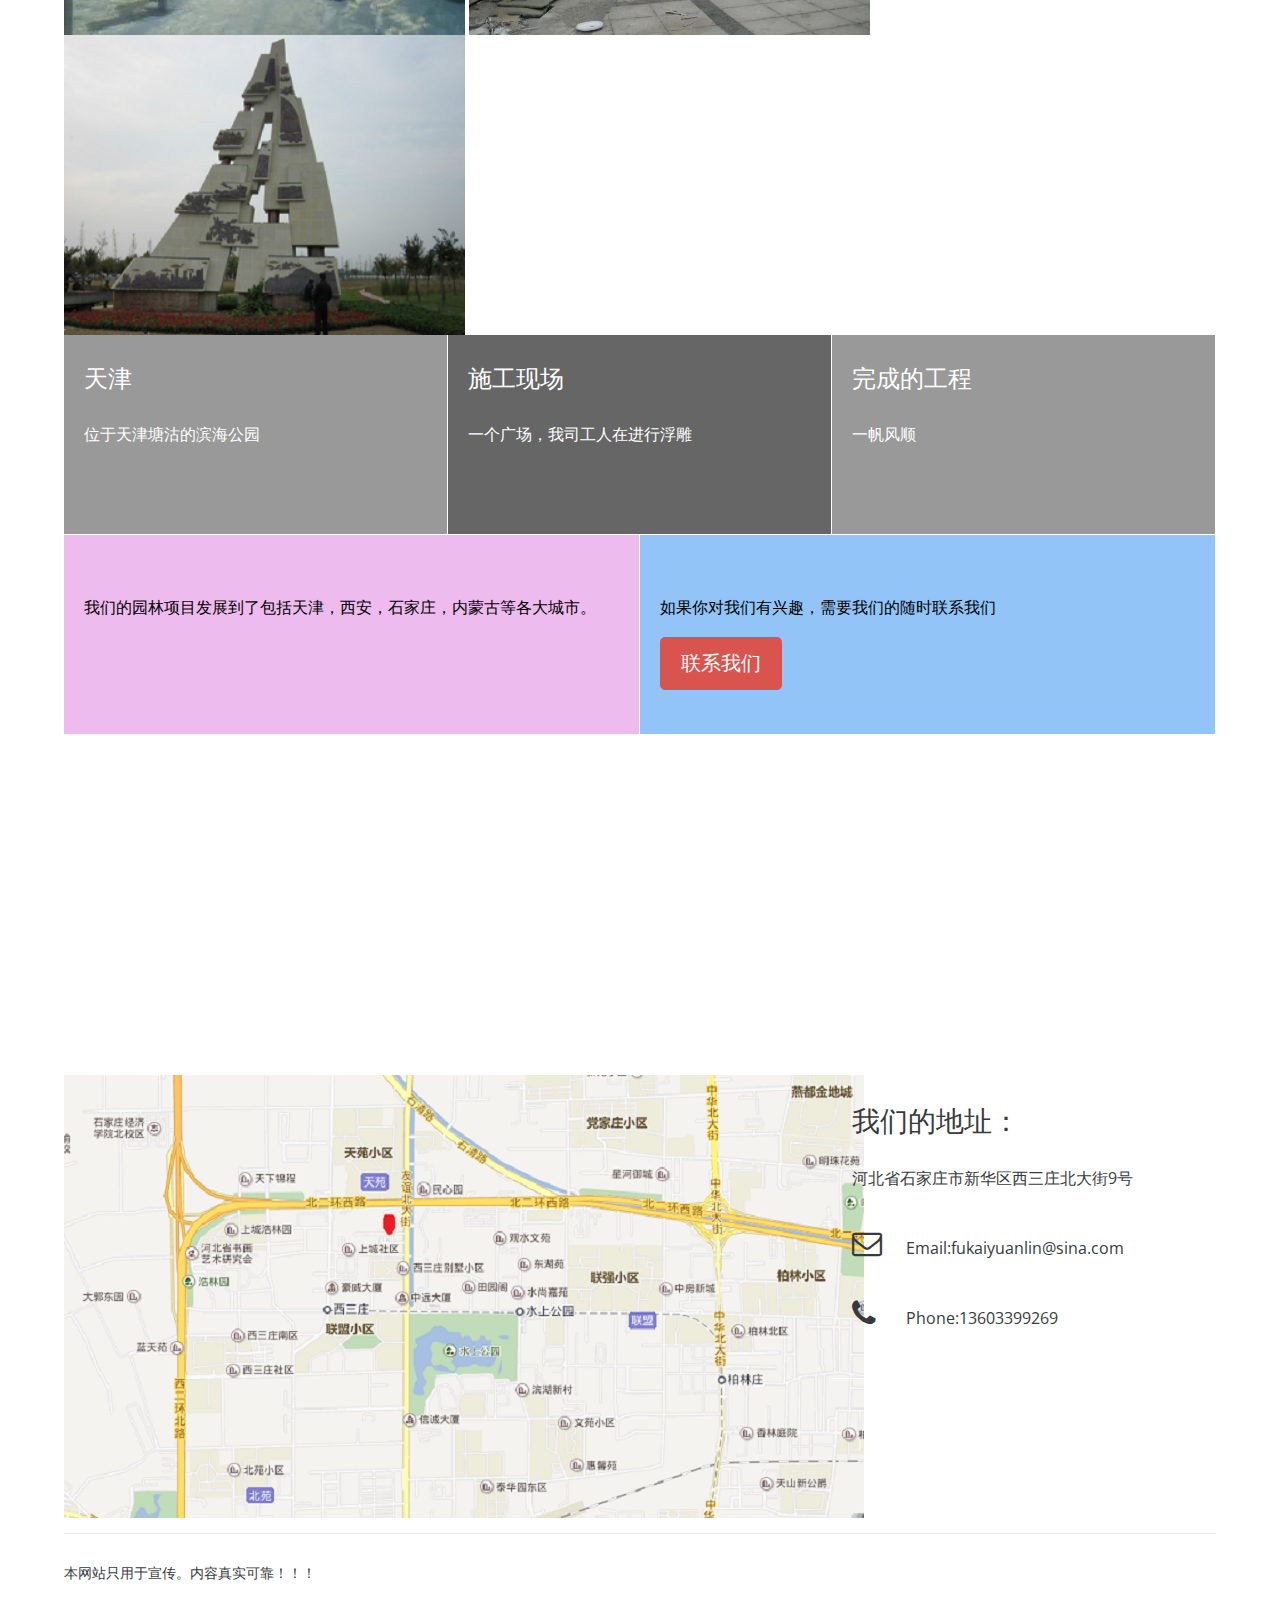
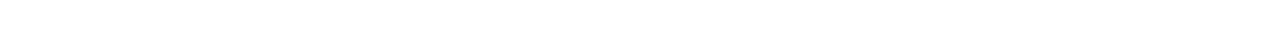
==== commit 1bf88121: "Update index.html" ====
--- a/index.html
+++ b/index.html
@@ -86,24 +86,24 @@
         <div class="row">
         	<div class="sigma-content col-lg-3 col-md-6 sigma-bg-lightgray text-center">   	 
                 <h2>产品</h2>
-            	<p >我们公司主要发展大型广场、公园，喷泉、音乐喷泉，各种雕塑、铜雕，栏板等项目。</br>我们致力于做好每一个工程，美化城市。让我们的生活更加的丰富多彩~</br></br></br></p>
+            	<p >我们公司主要发展大型广场、公园，喷泉、音乐喷泉，各种雕塑、铜雕，栏板等项目。</br>我们致力于做好每一个工程，美化城市。让我们的生活更加的丰富多彩~</br></br></br></br></p>
 				
             </div>
             <div class="sigma-content col-lg-3 col-md-6 sigma-bg-gray text-center">
             	<h2>发展</h2>
             	<p>我们的园林项目发展到了包括天津，西安，石家庄，内蒙古等各大城市。</br>
-				 我们公司刚刚起步，但是我们的项目已经发展到了以上各大城市。可见我们的雄心壮志</br></br></br>
+				 我们公司刚刚起步，但是我们的项目已经发展到了以上各大城市。可见我们的雄心壮志</br></br></br></br>
 				</p>
             </div>
             <div class="sigma-content col-lg-3 col-md-6 sigma-bg-darkgray text-center">
             	<h2>规划</h2>
             	<p>随着时代不断的进步，城市的规划，园林行业也有了很大的发展，这让我们的生活环境得到了很大的改善。</br>
-					我们致力于将公司发展到每个城市都有我们的项目。为每个城市都出一份力~</br></br></br>
+					我们致力于将公司发展到每个城市都有我们的项目。为每个城市都出一份力~</br></br></br></br>
 				</p>
             </div>
             <div class="sigma-content col-lg-3 col-md-6 sigma-bg-black text-center">
             	<h2>优势</h2>
-            	<p>1.和多家公司合作。</br>2.位于雕塑之乡曲阳。<br>3.我们有优良的团队。</br>4.石源充足。</br></br></br></p>
+            	<p>1.和多家公司合作。</br>2.位于雕塑之乡曲阳。<br>3.我们有优良的团队。</br>4.石源充足。</br></br></br></br></p>
             </div>
         </div>
         
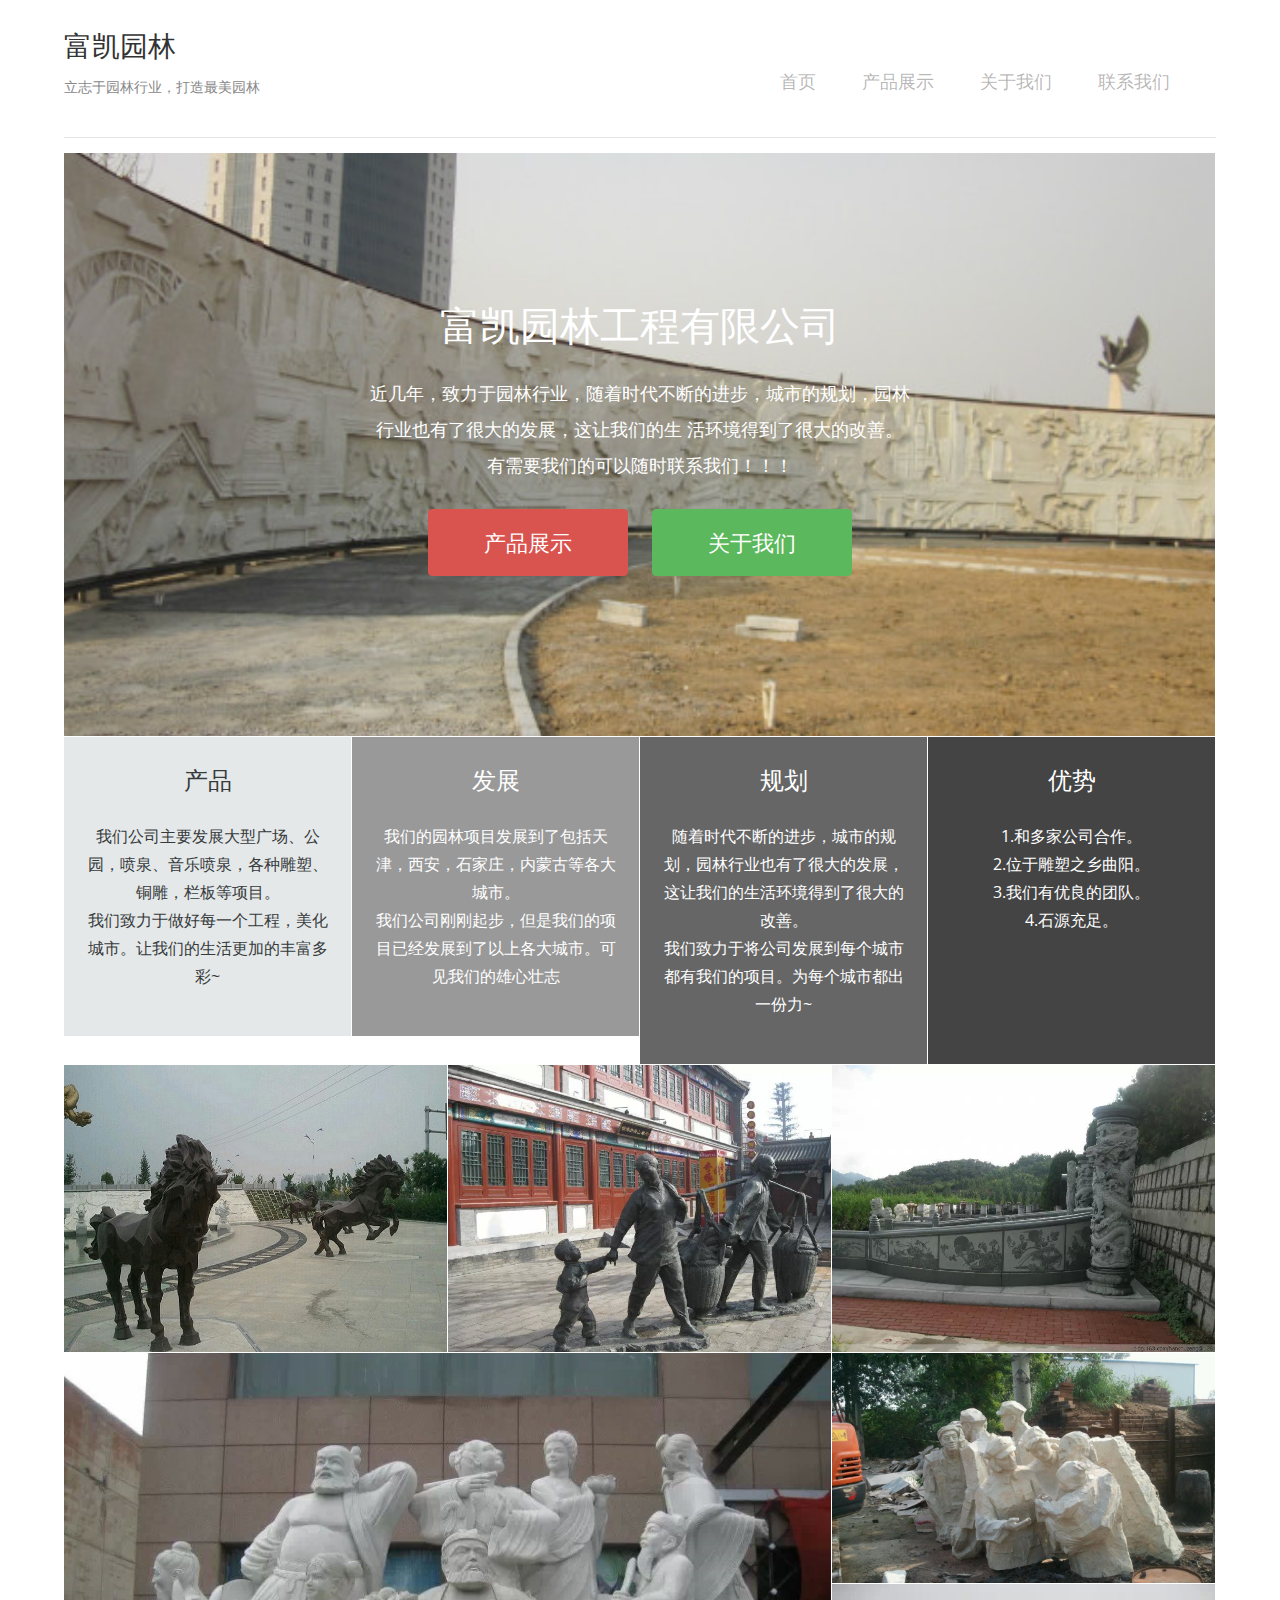
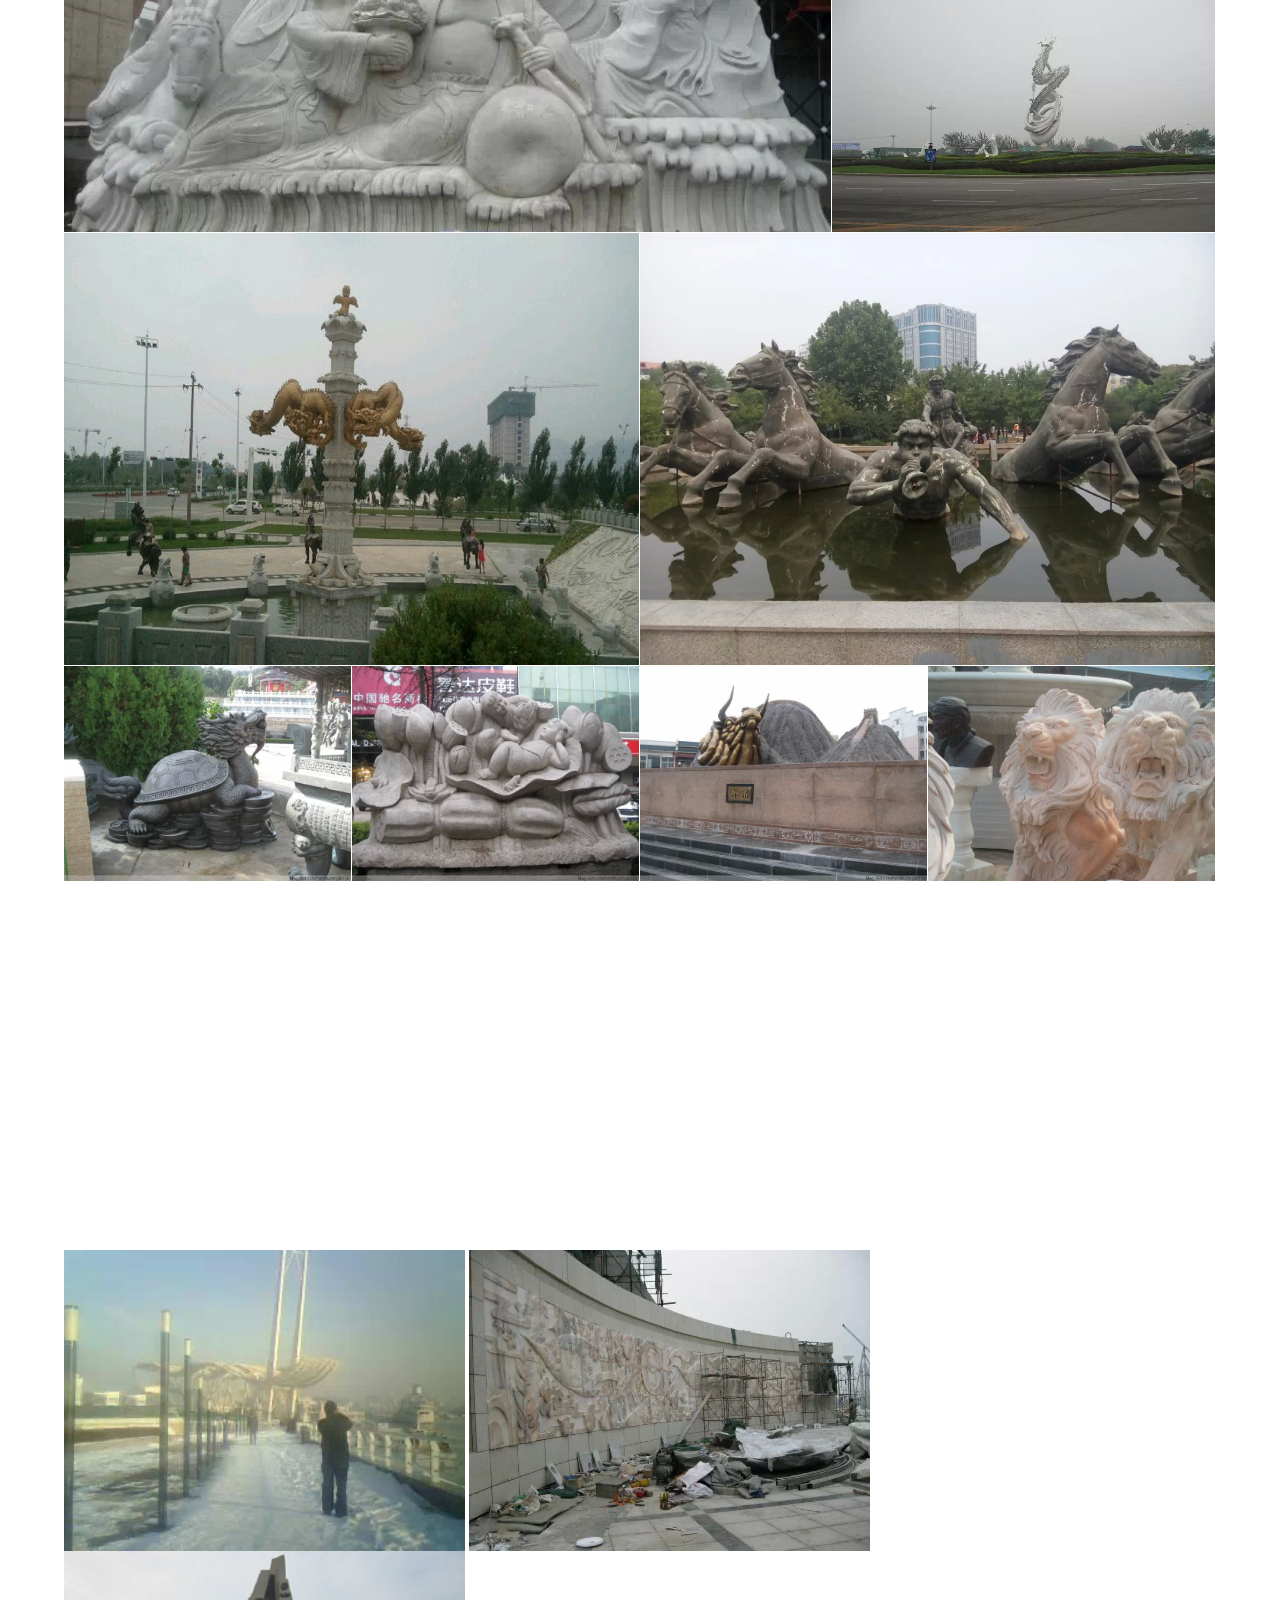
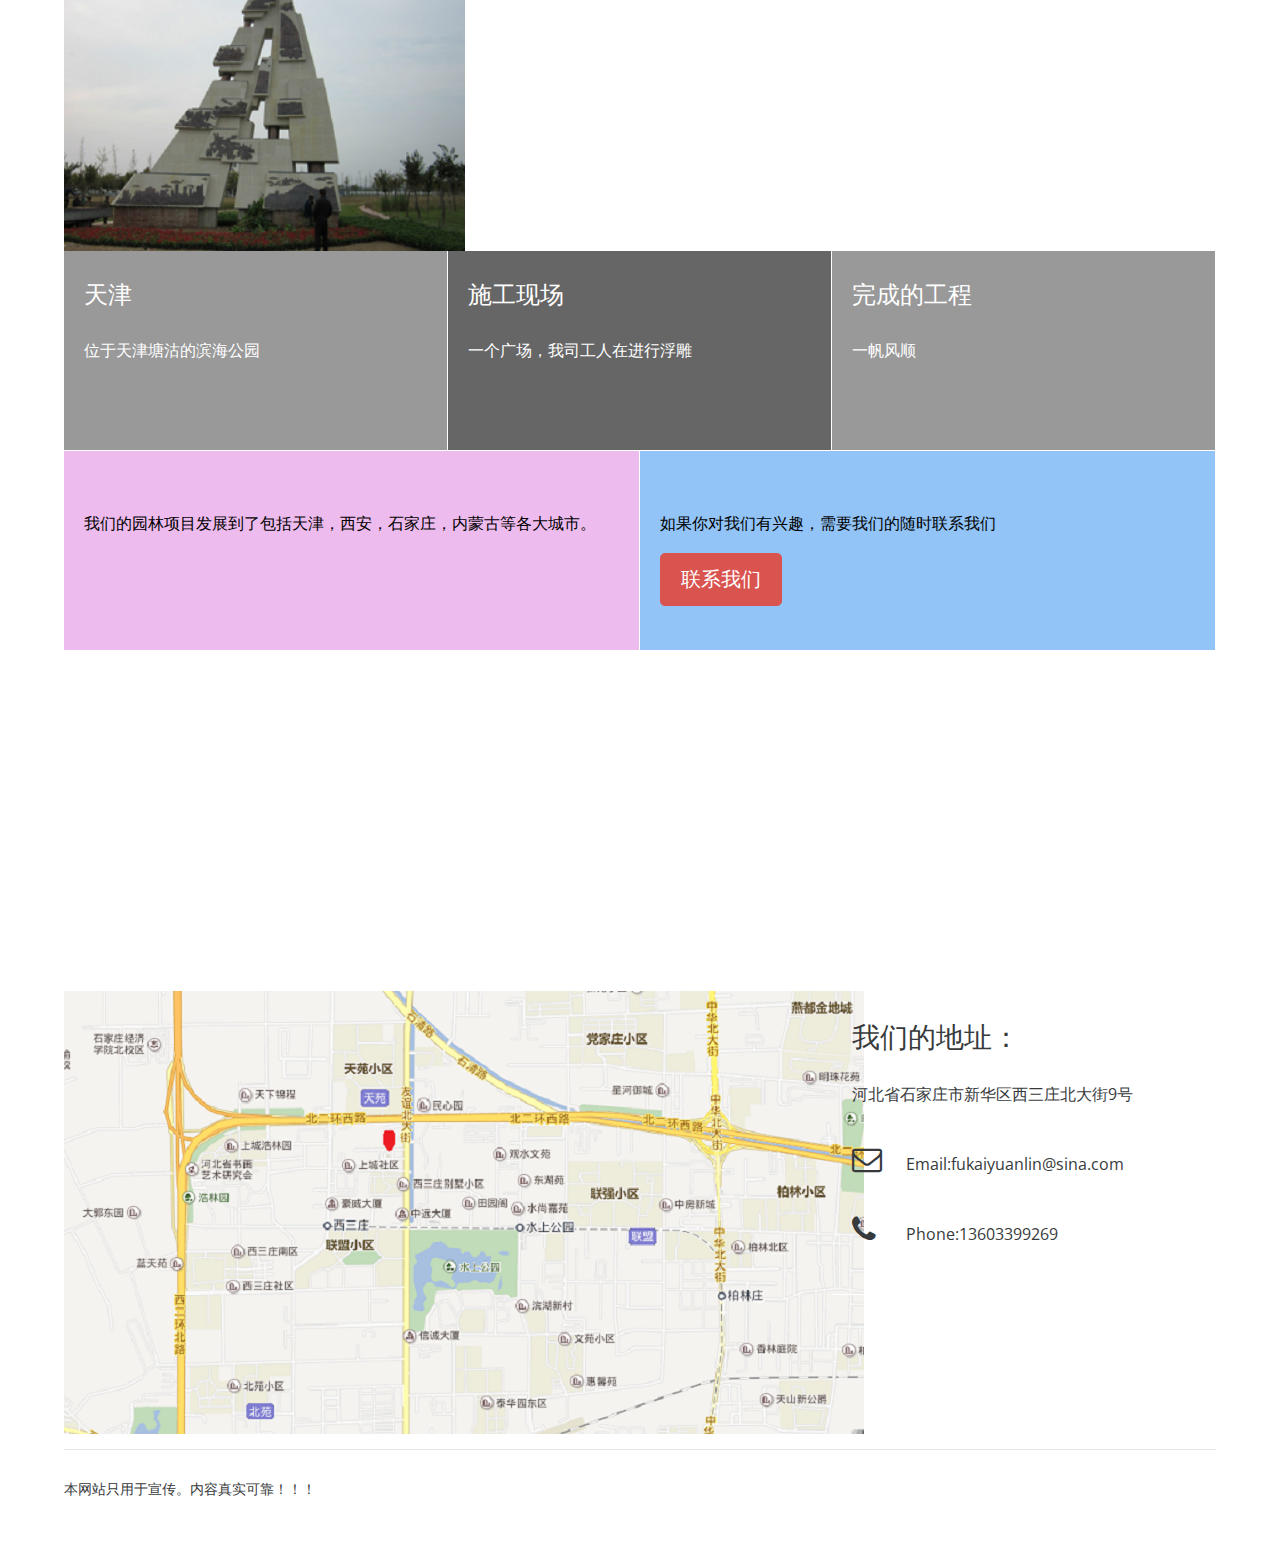
==== commit 0d0725e5: "Update index.html" ====
--- a/index.html
+++ b/index.html
@@ -86,19 +86,19 @@
         <div class="row">
         	<div class="sigma-content col-lg-3 col-md-6 sigma-bg-lightgray text-center">   	 
                 <h2>产品</h2>
-            	<p >我们公司主要发展大型广场、公园，喷泉、音乐喷泉，各种雕塑、铜雕，栏板等项目。</br>我们致力于做好每一个工程，美化城市。让我们的生活更加的丰富多彩~</br></br></br></br></p>
+            	<p >我们公司主要发展大型广场、公园，喷泉、音乐喷泉，各种雕塑、铜雕，栏板等项目。</br>我们致力于做好每一个工程，美化城市。让我们的生活更加的丰富多彩~</br></p>
 				
             </div>
             <div class="sigma-content col-lg-3 col-md-6 sigma-bg-gray text-center">
             	<h2>发展</h2>
             	<p>我们的园林项目发展到了包括天津，西安，石家庄，内蒙古等各大城市。</br>
-				 我们公司刚刚起步，但是我们的项目已经发展到了以上各大城市。可见我们的雄心壮志</br></br></br></br>
+				 我们公司刚刚起步，但是我们的项目已经发展到了以上各大城市。可见我们的雄心壮志</br>
 				</p>
             </div>
             <div class="sigma-content col-lg-3 col-md-6 sigma-bg-darkgray text-center">
             	<h2>规划</h2>
             	<p>随着时代不断的进步，城市的规划，园林行业也有了很大的发展，这让我们的生活环境得到了很大的改善。</br>
-					我们致力于将公司发展到每个城市都有我们的项目。为每个城市都出一份力~</br></br></br></br>
+					我们致力于将公司发展到每个城市都有我们的项目。为每个城市都出一份力~</br>
 				</p>
             </div>
             <div class="sigma-content col-lg-3 col-md-6 sigma-bg-black text-center">
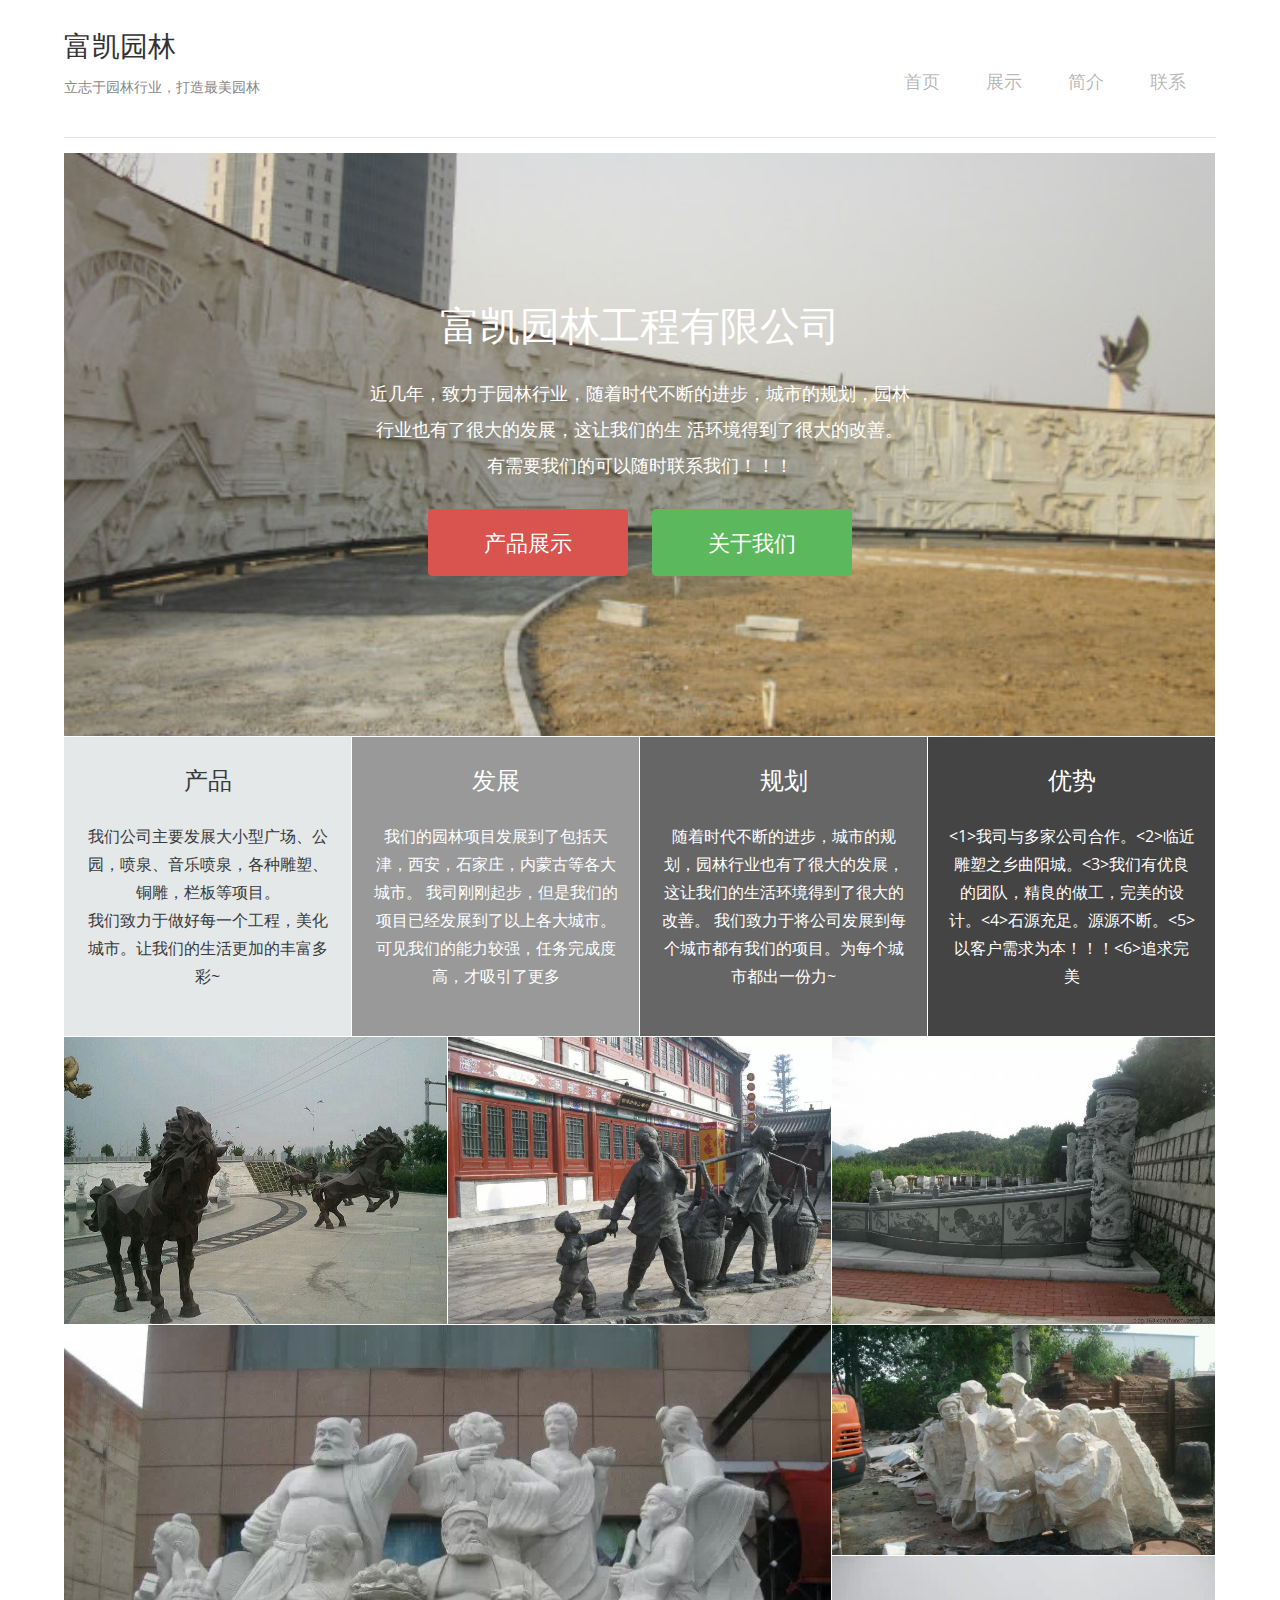
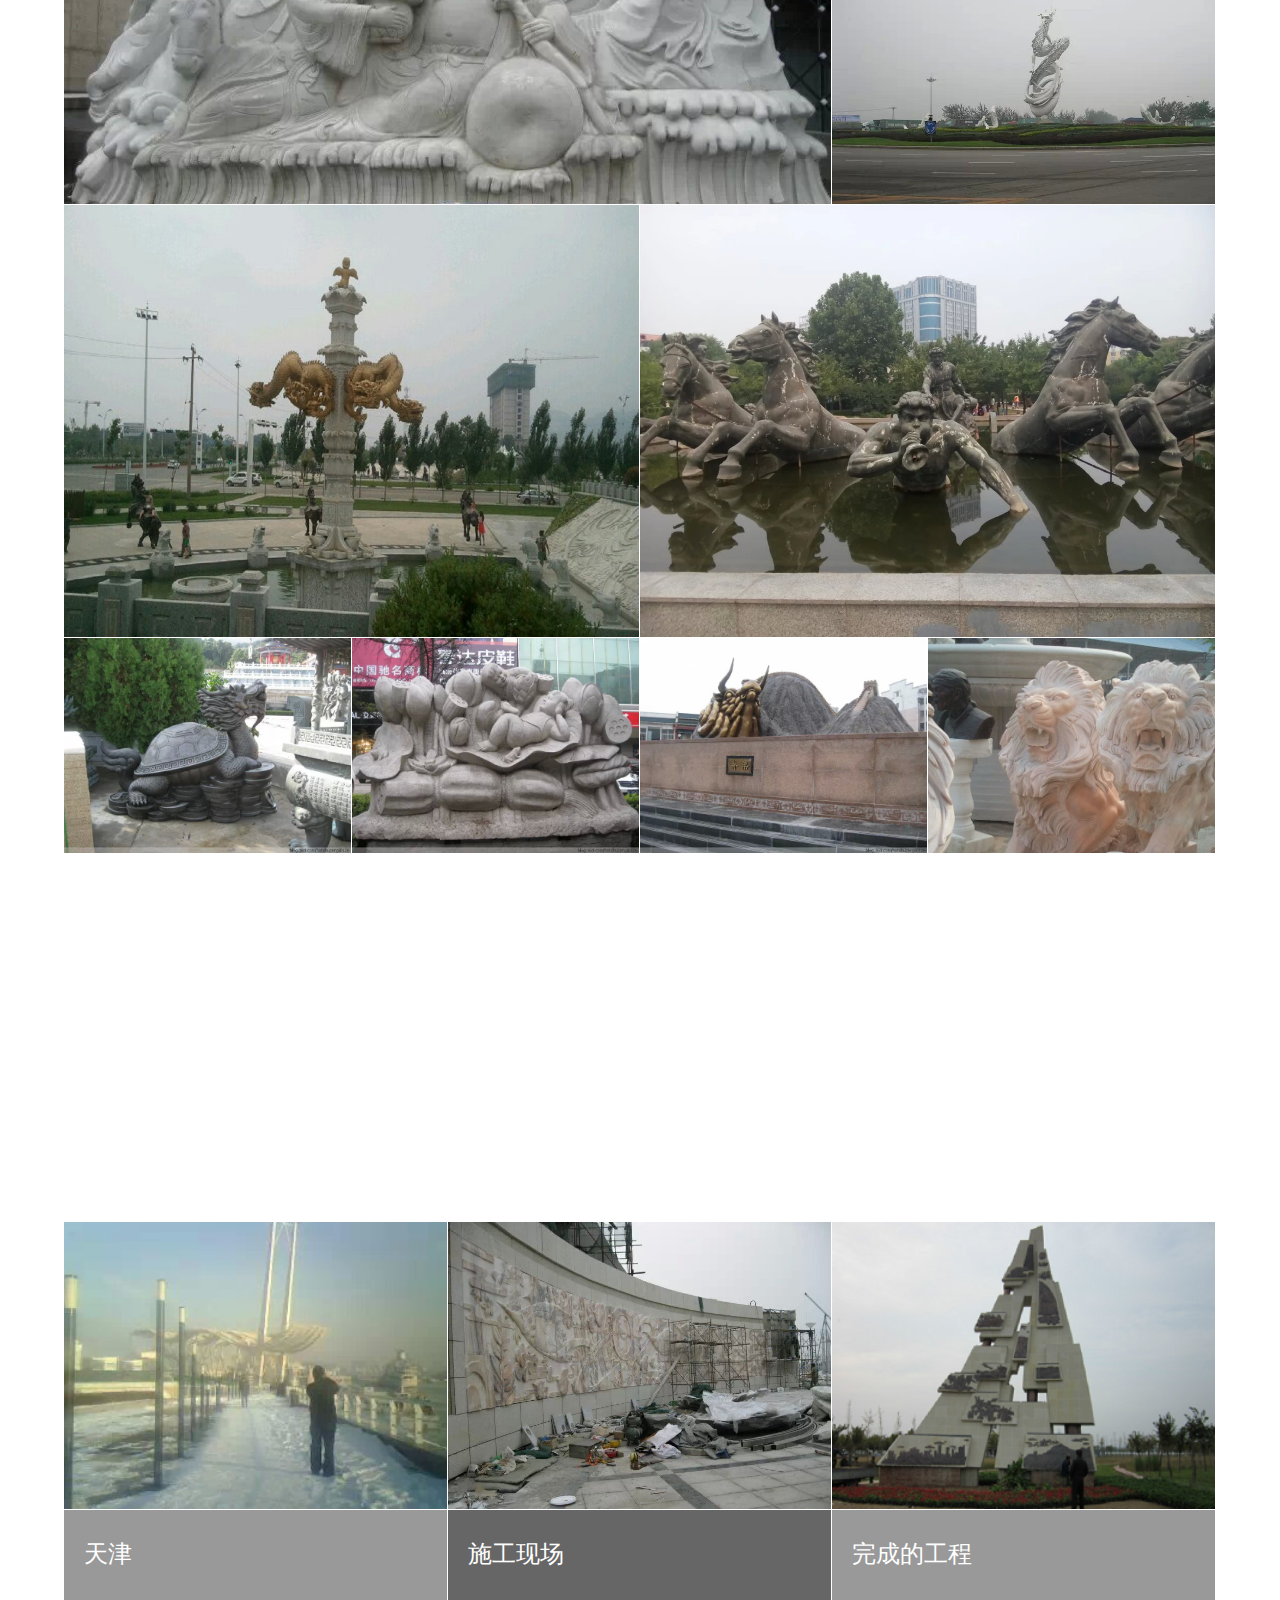
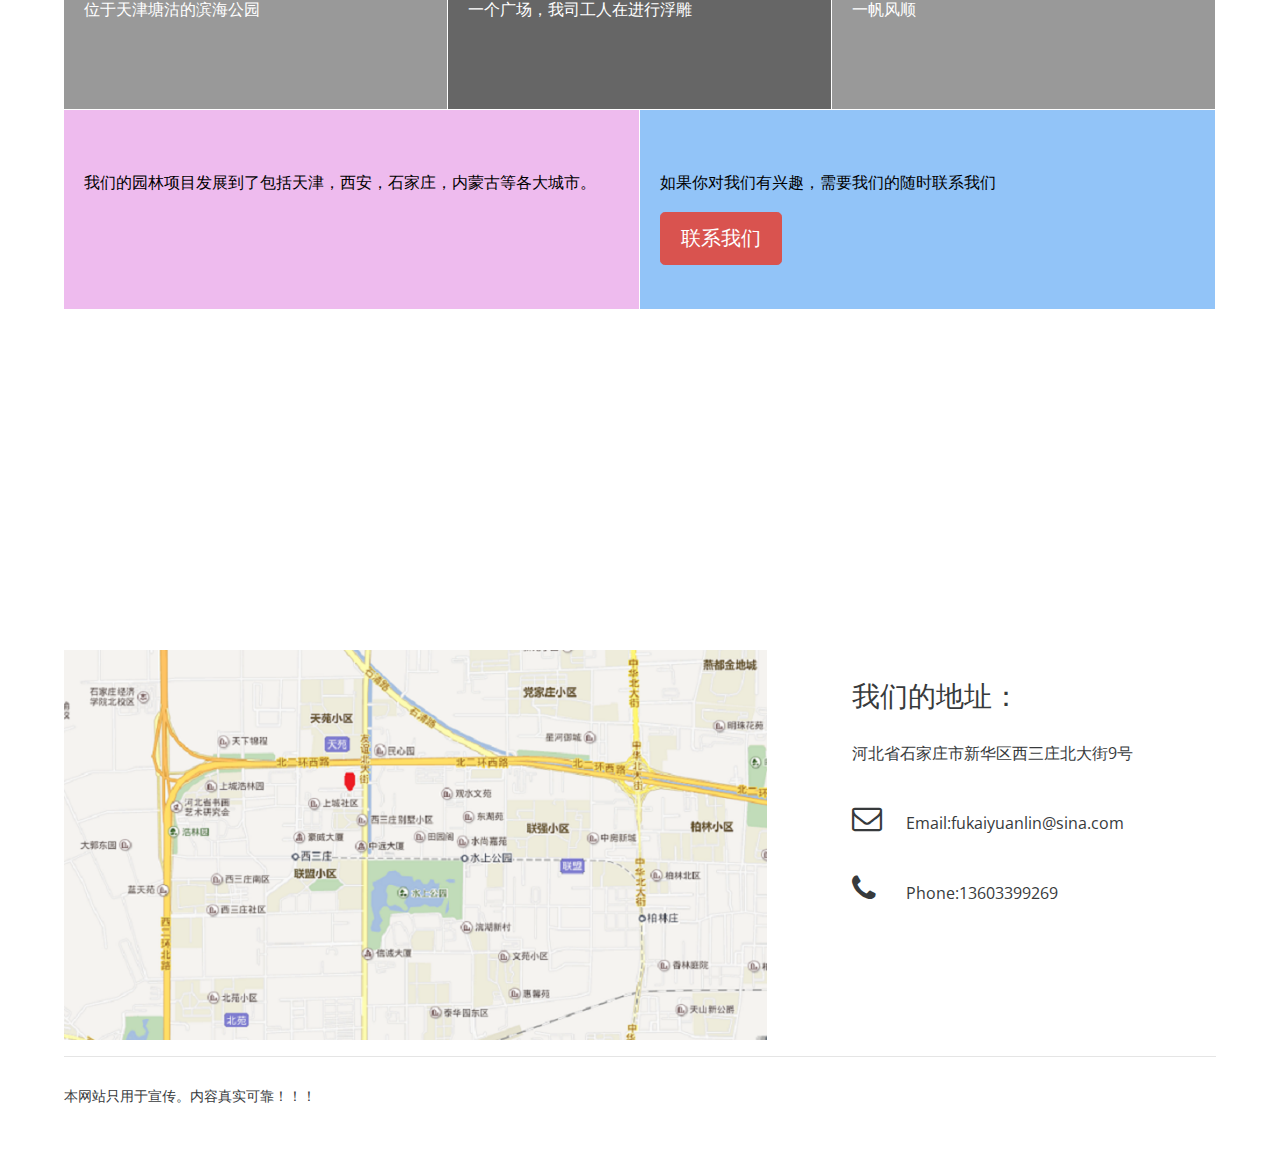
==== commit 74efb129: "Added files via upload" ====
--- a/index.html
+++ b/index.html
@@ -3,7 +3,7 @@
 <head>
     <meta charset="UTF-8">
     <meta http-equiv="X-UA-Compatible" content="IE=edge">
-    <meta name="viewport" content="width=device-width, initial-scale=1.0">
+    <meta content="width=device-width, initial-scale=1.0, maximum-scale=1.0, user-scalable=0;" name="viewport" />
     
     <link rel='stylesheet' type='text/css' href='http://fonts.useso.com/css?family=Open+Sans:300,400,600,700,400italic'>
     <link rel="stylesheet" type="text/css" href="css/bootstrap.min.css">
@@ -38,17 +38,15 @@
                       <a class="nav-link" href="#home">首页<!-- <span class="sr-only">(current)</span> --></a>
                     </li>
                     <li class="nav-item">
-                      <a class="nav-link" href="#gallery">产品展示</a>
+                      <a class="nav-link" href="#gallery">展示</a>
                     </li>
                     <li class="nav-item">
-                      <a class="nav-link" href="#about">关于我们</a>
+                      <a class="nav-link" href="#about">简介</a>
                     </li>
                     <li class="nav-item">
-                      <a class="nav-link" href="#contact">联系我们</a>
+                      <a class="nav-link" href="#contact">联系</a>
                     </li>
-                    <li class="nav-item">
-                     
-                    </li>
+                    
                   </ul>
                 </nav>
               
@@ -86,24 +84,24 @@
         <div class="row">
         	<div class="sigma-content col-lg-3 col-md-6 sigma-bg-lightgray text-center">   	 
                 <h2>产品</h2>
-            	<p >我们公司主要发展大型广场、公园，喷泉、音乐喷泉，各种雕塑、铜雕，栏板等项目。</br>我们致力于做好每一个工程，美化城市。让我们的生活更加的丰富多彩~</br></p>
+            	<p >我们公司主要发展大小型广场、公园，喷泉、音乐喷泉，各种雕塑、铜雕，栏板等项目。</br>我们致力于做好每一个工程，美化城市。让我们的生活更加的丰富多彩~</p>
 				
             </div>
             <div class="sigma-content col-lg-3 col-md-6 sigma-bg-gray text-center">
             	<h2>发展</h2>
-            	<p>我们的园林项目发展到了包括天津，西安，石家庄，内蒙古等各大城市。</br>
-				 我们公司刚刚起步，但是我们的项目已经发展到了以上各大城市。可见我们的雄心壮志</br>
+            	<p>我们的园林项目发展到了包括天津，西安，石家庄，内蒙古等各大城市。
+				 我司刚刚起步，但是我们的项目已经发展到了以上各大城市。可见我们的能力较强，任务完成度高，才吸引了更多
 				</p>
             </div>
             <div class="sigma-content col-lg-3 col-md-6 sigma-bg-darkgray text-center">
             	<h2>规划</h2>
-            	<p>随着时代不断的进步，城市的规划，园林行业也有了很大的发展，这让我们的生活环境得到了很大的改善。</br>
-					我们致力于将公司发展到每个城市都有我们的项目。为每个城市都出一份力~</br>
+            	<p>随着时代不断的进步，城市的规划，园林行业也有了很大的发展，这让我们的生活环境得到了很大的改善。
+					我们致力于将公司发展到每个城市都有我们的项目。为每个城市都出一份力~
 				</p>
             </div>
             <div class="sigma-content col-lg-3 col-md-6 sigma-bg-black text-center">
             	<h2>优势</h2>
-            	<p>1.和多家公司合作。</br>2.位于雕塑之乡曲阳。<br>3.我们有优良的团队。</br>4.石源充足。</br></br></br></br></p>
+            	<p><1>我司与多家公司合作。<2>临近雕塑之乡曲阳城。<3>我们有优良的团队，精良的做工，完美的设计。<4>石源充足。源源不断。<5>以客户需求为本！！！<6>追求完美</p>
             </div>
         </div>
         
@@ -175,15 +173,15 @@
 				</p>
             </div>
         </div>
+		 
+            	<div class="row">
+					<img src="images/tianjing.jpg" class="img-fluid sigmapad col-lg-4 col-md-6 col-sm-6"/>
+					<img src="images/item.jpg" class="img-fluid sigmapad col-lg-4 col-md-6 col-sm-6"/>
+					<img src="images/item1.png" class="img-fluid sigmapad col-lg-4 col-md-6 col-sm-6"/>
+				</div>
 		 <div class="row single-page-nav">
-        
-        	 <div class="">
-            	<div class="">
-					<img src="images/tianjing.jpg" width="400.8px"/>
-					<img src="images/item.jpg" width="400.8px"/>
-					<img src="images/item1.png" width="400.8px"/>
-				</div>
-            </div>
+			 
+        
             <div class="sigma-content col-lg-4 col-md-6 sigma-bg-gray">
             	<h2>天津</h2>
             	<p>位于天津塘沽的滨海公园</p>
@@ -233,7 +231,7 @@
         
         <div class="row">
             <div class="sigmano col-lg-8 col-md-12">
-                <img src="images/address_map.png"/>
+                <img src="images/address_map.png" class="img-fluid sigmapad col-lg-11 col-md-4 col-sm-6"/>
                
             </div>
             
